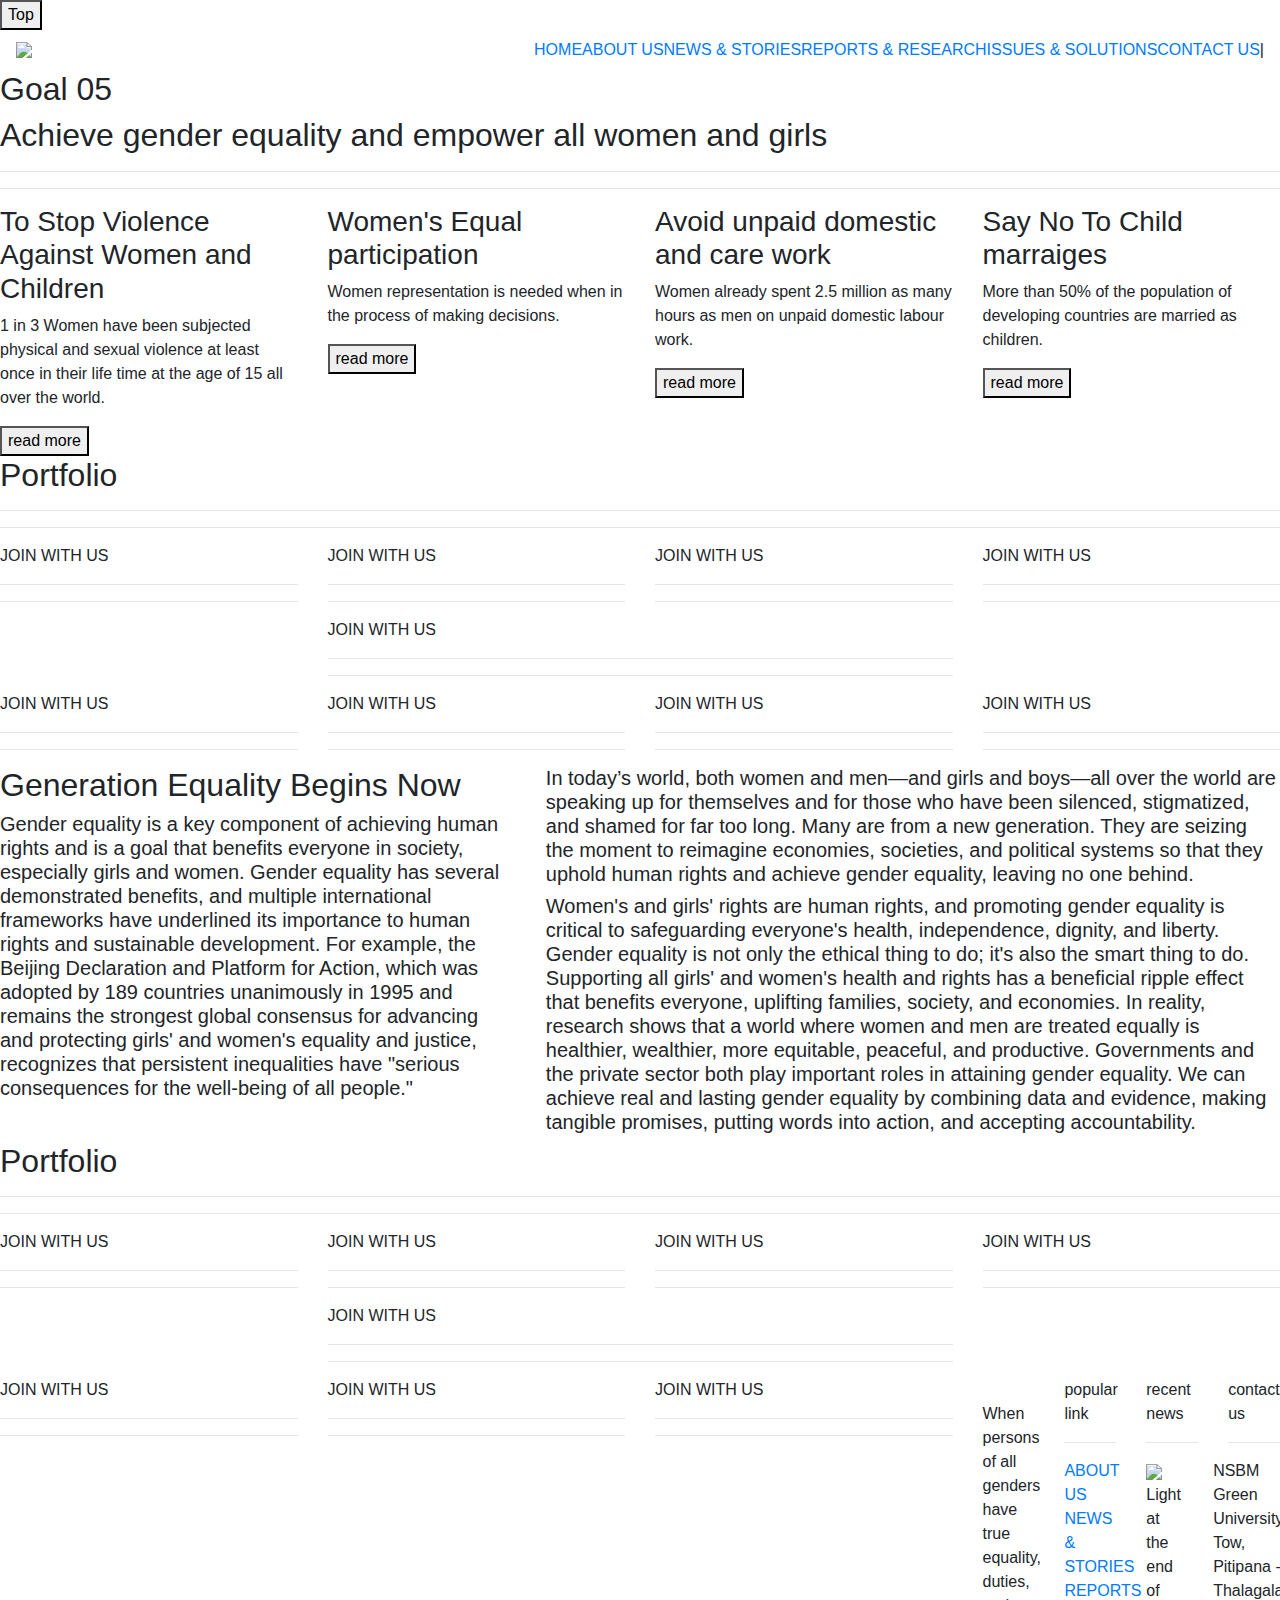
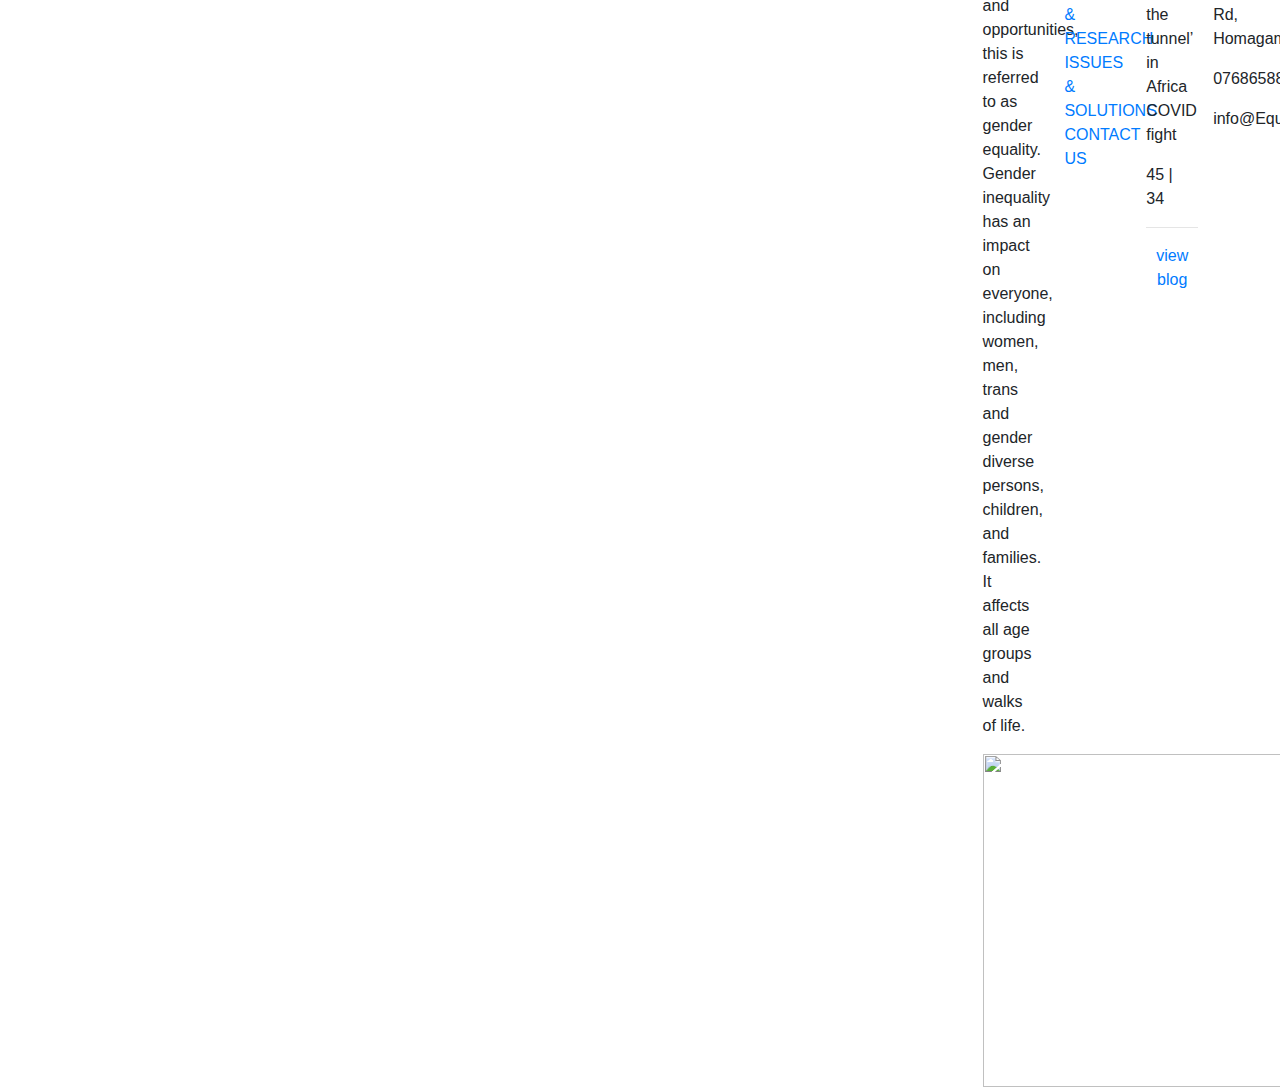
==== index.html @ fed56904 "Update index.html" ====
<!doctype html>
<html lang="en">
  <head>
    	<!-- Required meta tags -->
	<meta charset="utf-8">
	<meta name="viewport" content="width=device-width, initial-scale=1, shrink-to-fit=yes">

	<!-- font awesome-->	
	<link rel="stylesheet" href="https://use.fontawesome.com/releases/v5.7.2/css/all.css" integrity="sha384-fnmOCqbTlWIlj8LyTjo7mOUStjsKC4pOpQbqyi7RrhN7udi9RwhKkMHpvLbHG9Sr" crossorigin="anonymous">

	<!-- Bootstrap CSS -->
	<link rel="stylesheet" href="https://maxcdn.bootstrapcdn.com/bootstrap/4.0.0/css/bootstrap.min.css" integrity="sha384-Gn5384xqQ1aoWXA+058RXPxPg6fy4IWvTNh0E263XmFcJlSAwiGgFAW/dAiS6JXm" crossorigin="anonymous">

	<title>Home</title>

	<!--fonts -->
  	<link href="https://fonts.googleapis.com/css?family=Open+Sans" rel="stylesheet">
  	<link href="https://fonts.googleapis.com/css?family=Roboto+Slab" rel="stylesheet">

  	<!-- style sheet -->
 	<link rel="stylesheet" href="https://MAGHPMallawaarachchi.github.io/index.css" type="text/css">
  </head>
  <body>
  <button onclick="topFunction()" id="myBtn" title="Go to top">Top</button>
  <script src="https://MAGHPMallawaarachchi.github.io/index.js">

//Get the button
var mybutton = document.getElementById("myBtn");


window.onscroll = function() {scrollFunction()};

function scrollFunction() {
  if (document.body.scrollTop > 20 || document.documentElement.scrollTop > 20) {
    mybutton.style.display = "block";
  } else {
    mybutton.style.display = "none";
  }
}

function topFunction() {
  document.body.scrollTop = 0;
  document.documentElement.scrollTop = 0;
}
</script>
   <div class="main-container nav-bg-color">
      <div class="inside-container nav-contain">
        <nav class="navbar navbar-expand-lg navbar-light ">
          <img src="https://raw.githubusercontent.com/Udith1998/web-coursework-21.1-/main/images/Logo%204.jpg?token=GHSAT0AAAAAABQJ626OSP4IG3LVSUKXBIDMYQXKRAA" class="img-fluid">
          <button class="navbar-toggler" type="button" data-toggle="collapse" data-target="#navbarNavAltMarkup" aria-controls="navbarNavAltMarkup" aria-expanded="false" aria-label="Toggle navigation">
            <span class="navbar-toggler-icon"></span>
          </button>
        <div class="collapse navbar-collapse" id="navbarNavAltMarkup">
            <div class="navbar-nav nav-list ml-auto">
	      <a class="menu" href="#">HOME</a>
              <a class="menu" href="https://MAGHPMallawaarachchi.github.io/aboutus.html">ABOUT US</a>
              <a class="menu" href="https://MAGHPMallawaarachchi.github.io/News&Stories.html">NEWS & STORIES</a>
              <a class="menu" href="https://MAGHPMallawaarachchi.github.io/reportsandresearch.html">REPORTS & RESEARCH</a>
              <a class="menu" href="https://MAGHPMallawaarachchi.github.io/issues&solutions.html">ISSUES & SOLUTIONS</a>
              <a class="menu" href="https://MAGHPMallawaarachchi.github.io/contactus.html">CONTACT US</a>
      <span class="menu last-spc color-line"> | </span>
	             <a class="menu icon-color last-spc" href="#"><i class="fas fa-shopping-cart"></i></a>
	             <a class="menu icon-color  last-spc" href="#"><i class="fas fa-search"></i></a>  

          </div>
         </div>
        </nav>
        </div>
     </div>
     
     
 <div class="main-container">
  <div class="inside-container"> 
    <div class="row">
      <div class="col-12 our-header">
          <h2> Goal 05</h2>
          <h2>Achieve gender equality and empower all women and girls</h2>
        <div  class="text-center">
            <hr> <i class="far fa-square rotate-45"></i> <i class="far fa-square rotate-45"></i> <hr > 
        </div>
      </div> 
    </div>
    <div class="row row-pad">
      <div class=" col-sm-6 col-md-3  our-spec">
        <div class="text-center">
            <i class="far fa-thumbs-up rounded-circle"></i>
        </div>
        <h3> To Stop Violence Against Women and Children</h3>
          <p>1 in 3 Women have been subjected physical and sexual violence at least once in their life time at the age of 15 all over the world.</p>
        <div class="rd-btn">
           <a href="https://asiapacific.unwomen.org/en/focus-areas/end-violence-against-women/preventing-violence" target="_blank" asiapacific.unwomen.org/en/focus-areas/end-violence-against-women/preventing-violence> <button class="read-more"> read more</button></a>
        </div>
      </div>
      <div class=" col-sm-6 col-md-3  our-spec">
        <div class="text-center">
          <i class="far fa-thumbs-up rounded-circle"></i>
        </div>
          <h3 > Women's Equal participation</h3>
          <p>Women representation is needed when in the process of making decisions.</p>
        <div class="rd-btn">
          <a href="https://sdgs.un.org/goals" target="_blank" sdgs.un.org/goals><button class="read-more" > read more</button></a>
        </div>
      </div>
      <div class="col-sm-6 col-md-3  our-spec">
        <div class="text-center">
            <i class="far fa-thumbs-up rounded-circle"></i>
        </div>
        <h3 > Avoid unpaid domestic and care work</h3>
          <p>Women already spent 2.5 million as many hours as men on unpaid domestic labour work.</p>
        <div class="rd-btn">
         <a href="https://www.eurasia.undp.org/content/rbec/en/home/gender-equality/sustainable-development.html?utm_source=EN&utm_medium=GSR&utm_content=US_UNDP_PaidSearch_Brand_English&utm_campaign=CENTRAL&c_src=CENTRAL&c_src2=GSR&gclid=Cj0KCQiAraSPBhDuARIsAM3Js4pd7MocRQPwoTLEGpBVYdKYJ4Ce_MeEV7WYwO2O3E9b4DVb0fmyXEYaAv5kEALw_wcB" target="_blank" www.eurasia.undp.org/content/rbec/en/home/gender-equality/sustainable-development.html?utm_source=EN&utm_medium=GSR&utm_content=US_UNDP_PaidSearch_Brand_English&utm_campaign=CENTRAL&c_src=CENTRAL&c_src2=GSR&gclid=Cj0KCQiAraSPBhDuARIsAM3Js4pd7MocRQPwoTLEGpBVYdKYJ4Ce_MeEV7WYwO2O3E9b4DVb0fmyXEYaAv5kEALw_wcB> <button class="read-more"> read more</button></a>
        </div>
      </div>
      <div class="col-sm-6 col-md-3  our-spec">
        <div class="text-center money-back">
          <i class="far fa-thumbs-up rounded-circle"></i>
        </div>
        <h3 > Say No To Child marraiges</h3>
        <p>More than 50% of the population of developing countries are married as children.</p>
        <div class="rd-btn">
         <a href="https://www.snehakarma.org/our-causes/child-marriages/?gclid=Cj0KCQiAraSPBhDuARIsAM3Js4rdv8SJcOeEINICPgpEebYFx619CsFhdtFJqNLYLOwimc75FRQ2FO8aAqo3EALw_wcB" target="_blank" www.snehakarma.org/our-causes/child-marriages/?gclid=Cj0KCQiAraSPBhDuARIsAM3Js4rdv8SJcOeEINICPgpEebYFx619CsFhdtFJqNLYLOwimc75FRQ2FO8aAqo3EALw_wcB> <button class="read-more"> read more</button></a>
        </div>
      </div>
    </div>
  </div>
</div>
<div class="main-container capa-bg">
  <div class="inside-container">
  
  <div class="main-container"> 
  <div class="inside-container"> 
    <div class="row"> 
        <div class="col-12 our-header prom-padd">
            <h2>Portfolio</h2>
          <div class="text-center">
              <hr> <i class="far fa-square rotate-45"></i> <i class="far fa-square rotate-45"></i> <hr>
          </div>
        
        <!-- <div class="linker-work js-filter button">
          <button data-filter="*" >All Projects</button>   <button data-filter=".business"> Business Card</button>   <button data-filter=".postcard"> Post Cards</button>   <button data-filter=".brocher"> Brouchers</button> 
        </div> -->
      </div> 
    </div>
   </div>
   <div class="row grid-gallery"> 
     <div class="col-12">
    <div class="row gallery-height">        
      <div class="col-lg-3 col-1-height col1-height col-over gallery-item brocher">
            <div class="col-overlay padd-col  ">
                <div class="our-header">
                   <p>JOIN WITH US</p>
                           <div class="icon-overlay">
                         <a href="#">  <i class="fas fa-compress-arrows-alt"></i></a> 
                           <a href="#">  <i class="fas fa-link"></i> </a> 
                           </div>
                     <div class="text-center">
                        <hr> <i class="far fa-square rotate-45"></i> <i class="far fa-square rotate-45"></i> <hr>
                     </div>
                </div>
             </div>
        </div>
        <div class="col-lg-6">
          <div class="row ">
              <div class=" col-lg-6  col2-height col-over gallery-item business">
                  <div class="col-overlay padd-col ">
                      <div class="our-header">
                         <p>JOIN WITH US</p>
                                 <div class="icon-overlay">
                               <a href="#">  <i class="fas fa-compress-arrows-alt"></i></a> 
                                 <a href="#">  <i class="fas fa-link"></i> </a> 
                                 </div>
                           <div class="text-center">
                              <hr> <i class="far fa-square rotate-45"></i> <i class="far fa-square rotate-45"></i> <hr>
                           </div>
                      </div>
                   </div>
              </div>
              <div class=" col-lg-6 col2-1-height col-over gallery-item business"> 
                  <div class="col-overlay  ">
                      <div class="our-header">
                         <p>JOIN WITH US</p>
                                 <div class="icon-overlay">
                               <a href="#">  <i class="fas fa-compress-arrows-alt"></i></a> 
                                 <a href="#">  <i class="fas fa-link"></i> </a> 
                                 </div>
                           <div class="text-center">
                              <hr> <i class="far fa-square rotate-45"></i> <i class="far fa-square rotate-45"></i> <hr>
                           </div>
                      </div>
                   </div>
              </div>
          </div>
          <div class="row">
              <div class="col-lg-12 col3-height col-over gallery-item business" >
                <div class="col-overlay  ">
                   <div class="our-header">
                      <p>JOIN WITH US</p>
                              <div class="icon-overlay">
                            <a href="#">  <i class="fas fa-compress-arrows-alt"></i></a> 
                              <a href="#">  <i class="fas fa-link"></i> </a> 
                              </div>
                        <div class="text-center">
                            <hr> <i class="far fa-square rotate-45"></i> <i class="far fa-square rotate-45"></i> <hr>
                        </div>
                   </div>
                </div>
              </div>
          </div>
        </div>
        <div class="col-lg-3 col-1-height col1-2-height col-over gallery-item brocher">
            <div class="col-overlay padd-col  ">
                <div class="our-header">
                   <p>JOIN WITH US</p>
                           <div class="icon-overlay">
                         <a href="#">  <i class="fas fa-compress-arrows-alt"></i></a> 
                           <a href="#">  <i class="fas fa-link"></i> </a> 
                           </div>
                     <div  class="text-center">
                        <hr><i class="far fa-square rotate-45"></i> <i class="far fa-square rotate-45"></i> <hr>
                     </div>
                </div>
             </div>
        </div>
  </div>
<div class="row">
  <div class=" col-lg-3 r3-col r3-col-1 col-over gallery-item postcard">
      <div class="col-overlay  ">
          <div class="our-header">
             <p>JOIN WITH US</p>
                     <div class="icon-overlay">
                   <a href="#">  <i class="fas fa-compress-arrows-alt"></i></a> 
                     <a href="#">  <i class="fas fa-link"></i> </a> 
                     </div>
               <div class="text-center">
                  <hr> <i class="far fa-square rotate-45"></i> <i class="far fa-square rotate-45"></i> <hr>
               </div>
          </div>
       </div>
  </div>
  <div class=" col-lg-3 r3-col r3-col-2 col-over gallery-item postcard">
      <div class="col-overlay  ">
          <div class="our-header">
             <p>JOIN WITH US</p>
                     <div class="icon-overlay">
                   <a href="#">  <i class="fas fa-compress-arrows-alt"></i></a> 
                     <a href="#">  <i class="fas fa-link"></i> </a> 
                     </div>
               <div  class="text-center">
                  <hr> <i class="far fa-square rotate-45"></i> <i class="far fa-square rotate-45"></i> <hr>
               </div>
          </div>
       </div>
  </div>
  <div class=" col-lg-3 r3-col r3-col-3 col-over gallery-item postcard">
      <div class="col-overlay  ">
          <div class="our-header">
             <p>JOIN WITH US</p>
                     <div class="icon-overlay">
                   <a href="#">  <i class="fas fa-compress-arrows-alt"></i></a> 
                     <a href="#">  <i class="fas fa-link"></i> </a> 
                     </div>
               <div  class="text-center">
                  <hr> <i class="far fa-square rotate-45"></i> <i class="far fa-square rotate-45"></i> <hr>
               </div>
          </div>
       </div>
  </div>
  <div class="col-lg-3 r3-col r3-col-4 col-over gallery-item postcard">
      <div class="col-overlay  ">
          <div class="our-header">
             <p>JOIN WITH US</p>
                     <div class="icon-overlay">
                   <a href="#">  <i class="fas fa-compress-arrows-alt"></i></a> 
                     <a href="#">  <i class="fas fa-link"></i> </a> 
                     </div>
                <div  class="text-center">
                    <hr> <i class="far fa-square rotate-45"></i> <i class="far fa-square rotate-45"></i> <hr>
                </div>
            </div>
        </div>
    </div>
  </div>
</div>
</div>
</div>
    <div class="row capa-head">
        <div class="col-lg-5 vr-line">
          <div> 
             <h2> Generation <span class="capa">Equality</span> Begins <span class="Generation">Now</span> </h2>
             <h5>Gender equality is a key component of achieving human rights and is a goal that benefits everyone in society, especially girls and women. Gender equality has several demonstrated benefits, and multiple international frameworks have underlined its importance to human rights and sustainable development. For example, the Beijing Declaration and Platform for Action, which was adopted by 189 countries unanimously in 1995 and remains the strongest global consensus for advancing and protecting girls' and women's equality and justice, recognizes that persistent inequalities have "serious consequences for the well-being of all people."</h5>
          </div>
           <div class="kat-icon d-none d-lg-block">  <i class="far fa-square rotate-45"></i> <div class="vr-line1" > </div> </div>
        </div>
        <div class="col-lg-7"> 
          <h5> In today’s world, both women and men—and girls and boys—all over the world are speaking up for themselves and for those who have been silenced, stigmatized, and shamed for far too long. Many are from a new generation. They are seizing the moment to reimagine economies, societies, and political systems so that they uphold human rights and achieve gender equality, leaving no one behind.</h5>
          <h5>Women's and girls' rights are human rights, and promoting gender equality is critical to safeguarding everyone's health, independence, dignity, and liberty. Gender equality is not only the ethical thing to do; it's also the smart thing to do. Supporting all girls' and women's health and rights has a beneficial ripple effect that benefits everyone, uplifting families, society, and economies. In reality, research shows that a world where women and men are treated equally is healthier, wealthier, more equitable, peaceful, and productive.

	Governments and the private sector both play important roles in attaining gender equality. We can achieve real and lasting gender equality by combining data and evidence, making tangible promises, putting words into action, and accepting accountability.</h5>
        </div>
    </div>
    
    <div class="main-container"> 
  <div class="inside-container"> 
    <div class="row"> 
        <div class="col-12 our-header prom-padd">
            <h2>Portfolio</h2>
          <div class="text-center">
              <hr> <i class="far fa-square rotate-45"></i> <i class="far fa-square rotate-45"></i> <hr>
          </div>
      </div> 
    </div>
   </div>
   <div class="row grid-gallery"> 
     <div class="col-12">
    <div class="row gallery-height">        
      <div class="col-lg-3 col-1-height col1-height col-over gallery-item brocher">
            <div class="col-overlay padd-col  ">
                <div class="our-header">
                   <p>JOIN WITH US</p>
                           <div class="icon-overlay">
                         <a href="https://github.com/Udith1998/web-coursework-21.1-/blob/995f4d2ac9f4eca40ce11e5f3d7ac3e53ef36215/News&Stories.html">  <i class="fas fa-compress-arrows-alt"></i></a> 
                           <a href="https://github.com/Udith1998/web-coursework-21.1-/blob/995f4d2ac9f4eca40ce11e5f3d7ac3e53ef36215/News&Stories.html">  <i class="fas fa-link"></i> </a> 
                           </div>
                     <div class="text-center">
                        <hr> <i class="far fa-square rotate-45"></i> <i class="far fa-square rotate-45"></i> <hr>
                     </div>
                </div>
             </div>
        </div>
        <div class="col-lg-6">
          <div class="row ">
              <div class=" col-lg-6  col2-height col-over gallery-item business">
                  <div class="col-overlay padd-col ">
                      <div class="our-header">
                         <p>JOIN WITH US</p>
                                 <div class="icon-overlay">
                               <a href="https://github.com/Udith1998/web-coursework-21.1-/blob/995f4d2ac9f4eca40ce11e5f3d7ac3e53ef36215/issues&solutions.html">  <i class="fas fa-compress-arrows-alt"></i></a> 
                                 <a href="https://github.com/Udith1998/web-coursework-21.1-/blob/995f4d2ac9f4eca40ce11e5f3d7ac3e53ef36215/issues&solutions.html">  <i class="fas fa-link"></i> </a> 
                                 </div>
                           <div class="text-center">
                              <hr> <i class="far fa-square rotate-45"></i> <i class="far fa-square rotate-45"></i> <hr>
                           </div>
                      </div>
                   </div>
              </div>
              <div class=" col-lg-6 col2-1-height col-over gallery-item business"> 
                  <div class="col-overlay  ">
                      <div class="our-header">
                         <p>JOIN WITH US</p>
                                 <div class="icon-overlay">
                               <a href="https://github.com/Udith1998/web-coursework-21.1-/blob/995f4d2ac9f4eca40ce11e5f3d7ac3e53ef36215/aboutus.html">  <i class="fas fa-compress-arrows-alt"></i></a> 
                                 <a href="https://github.com/Udith1998/web-coursework-21.1-/blob/995f4d2ac9f4eca40ce11e5f3d7ac3e53ef36215/aboutus.html">  <i class="fas fa-link"></i> </a> 
                                 </div>
                           <div class="text-center">
                              <hr> <i class="far fa-square rotate-45"></i> <i class="far fa-square rotate-45"></i> <hr>
                           </div>
                      </div>
                   </div>
              </div>
          </div>
          <div class="row">
              <div class="col-lg-12 col3-height col-over gallery-item business" >
                <div class="col-overlay  ">
                   <div class="our-header">
                      <p>JOIN WITH US</p>
                              <div class="icon-overlay">
                            <a href="https://github.com/Udith1998/web-coursework-21.1-/blob/995f4d2ac9f4eca40ce11e5f3d7ac3e53ef36215/contactus.html">  <i class="fas fa-compress-arrows-alt"></i></a> 
                              <a href="https://github.com/Udith1998/web-coursework-21.1-/blob/995f4d2ac9f4eca40ce11e5f3d7ac3e53ef36215/contactus.html">  <i class="fas fa-link"></i> </a> 
                              </div>
                        <div class="text-center">
                            <hr> <i class="far fa-square rotate-45"></i> <i class="far fa-square rotate-45"></i> <hr>
                        </div>
                   </div>
                </div>
              </div>
          </div>
        </div>
        <div class="col-lg-3 col-1-height col1-2-height col-over gallery-item brocher">
            <div class="col-overlay padd-col  ">
                <div class="our-header">
                   <p>JOIN WITH US</p>
                           <div class="icon-overlay">
                         <a href="https://github.com/Udith1998/web-coursework-21.1-/blob/995f4d2ac9f4eca40ce11e5f3d7ac3e53ef36215/issues&solutions.html">  <i class="fas fa-compress-arrows-alt"></i></a> 
                           <a href="https://github.com/Udith1998/web-coursework-21.1-/blob/995f4d2ac9f4eca40ce11e5f3d7ac3e53ef36215/issues&solutions.html">  <i class="fas fa-link"></i> </a> 
                           </div>
                     <div  class="text-center">
                        <hr><i class="far fa-square rotate-45"></i> <i class="far fa-square rotate-45"></i> <hr>
                     </div>
                </div>
             </div>
        </div>
  </div>
<div class="row">
  <div class=" col-lg-3 r3-col r3-col-1 col-over gallery-item postcard">
      <div class="col-overlay  ">
          <div class="our-header">
             <p>JOIN WITH US</p>
                     <div class="icon-overlay">
                   <a href="https://github.com/Udith1998/web-coursework-21.1-/blob/995f4d2ac9f4eca40ce11e5f3d7ac3e53ef36215/reportsandresearch.html">  <i class="fas fa-compress-arrows-alt"></i></a> 
                     <a href="https://github.com/Udith1998/web-coursework-21.1-/blob/995f4d2ac9f4eca40ce11e5f3d7ac3e53ef36215/reportsandresearch.html">  <i class="fas fa-link"></i> </a> 
                     </div>
               <div class="text-center">
                  <hr> <i class="far fa-square rotate-45"></i> <i class="far fa-square rotate-45"></i> <hr>
               </div>
          </div>
       </div>
  </div>
  <div class=" col-lg-3 r3-col r3-col-2 col-over gallery-item postcard">
      <div class="col-overlay  ">
          <div class="our-header">
             <p>JOIN WITH US</p>
                     <div class="icon-overlay">
                   <a href="https://github.com/Udith1998/web-coursework-21.1-/blob/995f4d2ac9f4eca40ce11e5f3d7ac3e53ef36215/News&Stories.html">  <i class="fas fa-compress-arrows-alt"></i></a> 
                     <a href="https://github.com/Udith1998/web-coursework-21.1-/blob/995f4d2ac9f4eca40ce11e5f3d7ac3e53ef36215/News&Stories.html">  <i class="fas fa-link"></i> </a> 
                     </div>
               <div  class="text-center">
                  <hr> <i class="far fa-square rotate-45"></i> <i class="far fa-square rotate-45"></i> <hr>
               </div>
          </div>
       </div>
  </div>
  <div class=" col-lg-3 r3-col r3-col-3 col-over gallery-item postcard">
      <div class="col-overlay  ">
          <div class="our-header">
             <p>JOIN WITH US</p>
                     <div class="icon-overlay">
                   <a href="https://github.com/Udith1998/web-coursework-21.1-/blob/995f4d2ac9f4eca40ce11e5f3d7ac3e53ef36215/aboutus.html">  <i class="fas fa-compress-arrows-alt"></i></a> 
                     <a href="https://github.com/Udith1998/web-coursework-21.1-/blob/995f4d2ac9f4eca40ce11e5f3d7ac3e53ef36215/aboutus.html">  <i class="fas fa-link"></i> </a> 
                     </div>
               <div  class="text-center">
                  <hr> <i class="far fa-square rotate-45"></i> <i class="far fa-square rotate-45"></i> <hr>
               </div>
          </div>
       </div>
  </div>
  <div class="col-lg-3 r3-col r3-col-4 col-over gallery-item postcard">
      <div class="col-overlay  ">
          <div class="our-header">
	  <footer class="page-footer footer-bg">
  <div class="inside-container">
      <div class="row footer-padd">
        <div class=" col-sm-6 col-lg-3 foot-col-padd">
          <div class="foot-logo"><img src="image/foot-logo.jpg" alt="" class="img-fluid"></div>
            <div class="dream-text"> 
                <p>When persons of all genders have true equality, duties, and opportunities, this is referred to as gender equality. Gender inequality has an impact on everyone, including women, men, trans and gender diverse persons, children, and families. It affects all age groups and walks of life. </p>
            </div>
            <div>
              <a href="https://www.facebook.com/unwomen" target="_blank"><i class="fab fa-facebook-f foot-icon "></i></a>
              <a href="https://twitter.com/UN_Women?ref_src=twsrc%5Egoogle%7Ctwcamp%5Eserp%7Ctwgr%5Eauthor" target="_blank"><i class="fab fa-twitter foot-icon "></i></a>
              <a href="https://www.linkedin.com/company/un-women" target="_blank"><i class="fab fa-linkedin-in foot-icon "></i></a>
            </div>
         </div>
         <div class=" col-sm-6 col-lg-3 pop-col">
            <span>popular link</span>
            <hr>
            <div class="row">
              <div class="col-6 pop-link">
              <a class="menu" href="https://MAGHPMallawaarachchi.github.io/aboutus.html">ABOUT US</a>
              <a class="menu" href="https://MAGHPMallawaarachchi.github.io/News&Stories.html">NEWS & STORIES</a>
              <a class="menu" href="https://MAGHPMallawaarachchi.github.io/reportsandresearch.html">REPORTS & RESEARCH</a>
              <a class="menu" href="https://MAGHPMallawaarachchi.github.io/issues&solutions.html">ISSUES & SOLUTIONS</a>
              <a class="menu" href="https://MAGHPMallawaarachchi.github.io/contactus.html">CONTACT US</a>
              </div>
          </div>
           </div>
          <div class="col-sm-6  col-lg-3 pop-col">
              <span>recent news </span>
             <hr>
             <div class="row ltl-blog row-ltl-blog">
              <div class="col-3"> <img src="max-image\-.jpg"  class="blog-img"></div>
                <div class="col-9 max-award">
                  <p> Light at the end of the tunnel’ in<br> Africa COVID fight</p>
                  <i class="far fa-heart blog-icon"></i> <span> 45 </span>  <span class="blog-vl"> | </span>
                  <i class="far fa-comment blog-icon"></i><span> 34 </span>
                </div>
             </div>
             <hr class="recent-hr">
             <div class="text-center"><a href="https://news.un.org/en/audio/2022/02/1111652" target="_blank"https://news.un.org/en/audio/2022/02/1111652 class="view-blog"> view blog</a> </div>
          </div>
          <div class="col-sm-6 col-lg-3 pop-col ">
              <span>contact us</span>
              <hr>
                <div class="row contact-row-margin"> 
                  <a href="https://www.google.lk/maps/place/Faculty+Of+Computing/@6.820235,80.0373442,17z/data=!3m1!4b1!4m5!3m4!1s0x3ae25276fbe9dbbb:0x226fe0b41e844be9!8m2!3d6.820229!4d80.0395326"><i class="fas fa-map-marker-alt contact-icon"></i></a>
                  <p> NSBM Green University Tow,<br>  Pitipana - Thalagala Rd,<br> Homagama.</p>
                </div>
                <div class="row contact-row-margin">
                  <i class="fas fa-phone fa-rotate-90 contact-icon"></i>
                  <p>0768658809</p>
                </div>
                <div class="row contact-row-margin">
                  <i class="far fa-envelope contact-icon "> </i>
                  <p>info@Equality.com </p>
                </div>
            </div>
      </div>
      <img src="max-image\bussines-card.jpg" width="500" height="333">
      </footer>
             <script src="https://code.jquery.com/jquery-3.2.1.slim.min.js" integrity="sha384-KJ3o2DKtIkvYIK3UENzmM7KCkRr/rE9/Qpg6aAZGJwFDMVNA/GpGFF93hXpG5KkN" crossorigin="anonymous"></script>
    <script src="https://cdnjs.cloudflare.com/ajax/libs/popper.js/1.12.9/umd/popper.min.js" integrity="sha384-ApNbgh9B+Y1QKtv3Rn7W3mgPxhU9K/ScQsAP7hUibX39j7fakFPskvXusvfa0b4Q" crossorigin="anonymous"></script>
    <script src="https://maxcdn.bootstrapcdn.com/bootstrap/4.0.0/js/bootstrap.min.js" integrity="sha384-JZR6Spejh4U02d8jOt6vLEHfe/JQGiRRSQQxSfFWpi1MquVdAyjUar5+76PVCmYl" crossorigin="anonymous"></script>
    <script src="https://cdnjs.cloudflare.com/ajax/libs/OwlCarousel2/2.3.4/owl.carousel.js"></script>
    <script src="https://unpkg.com/isotope-layout@3/dist/isotope.pkgd.min.js"></script>
    <script src="https://github.com/Udith1998/web-coursework-21.1-/blob/e7a5ab24b743cfe6082367ac301daebe34247af7/index.js"></script>
    
  </body>
</html>
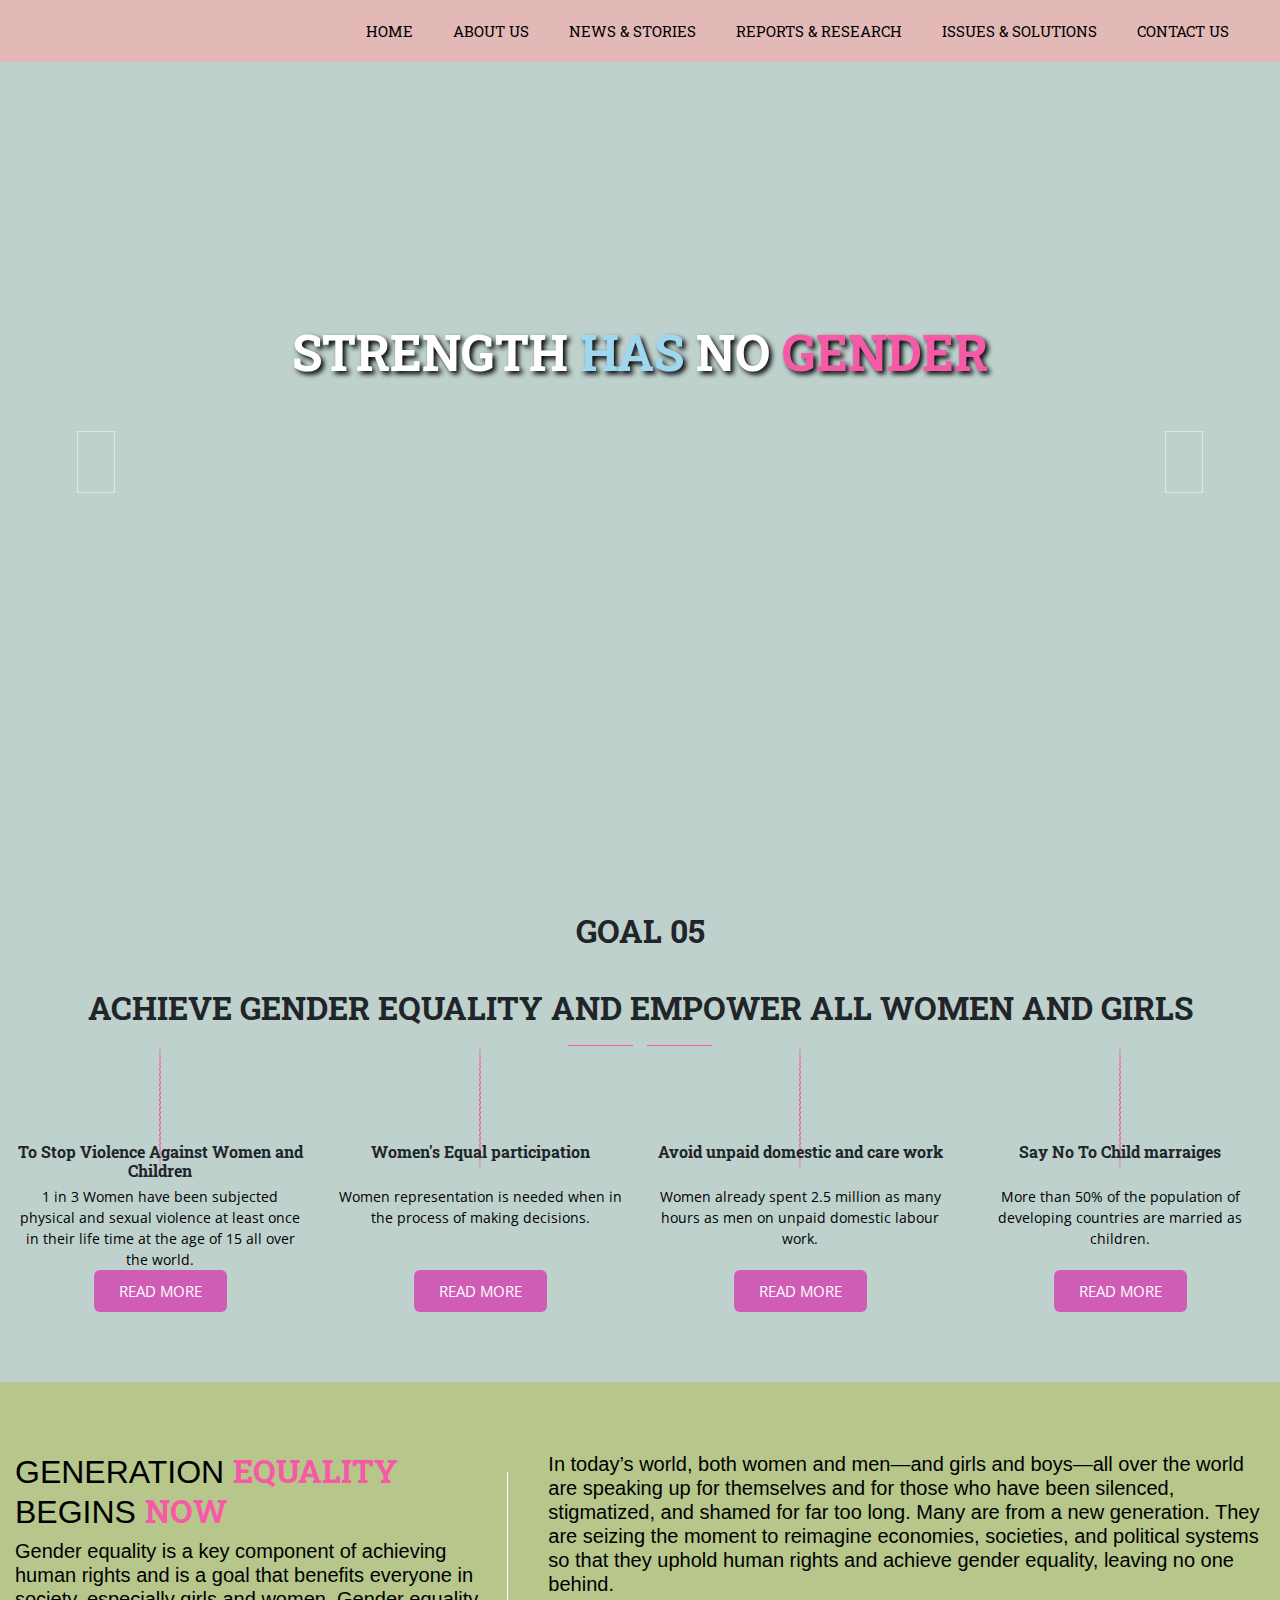
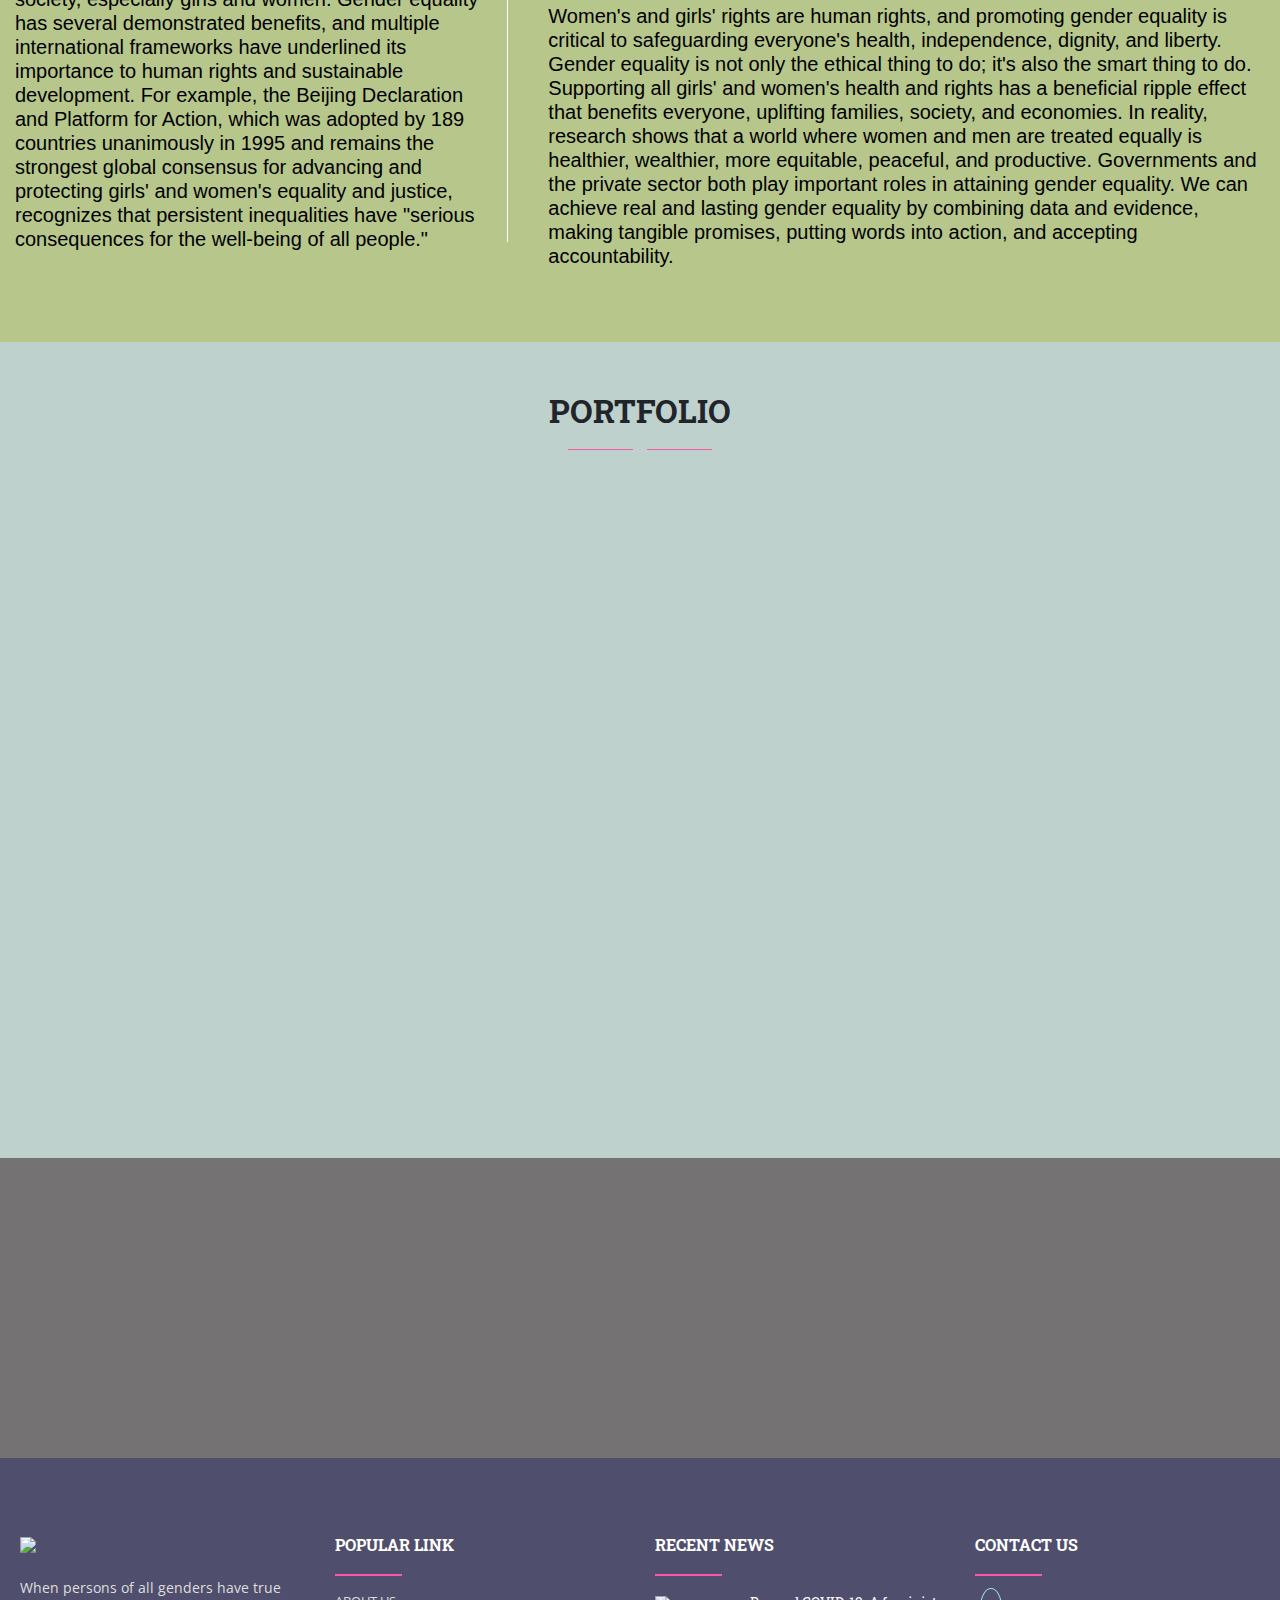
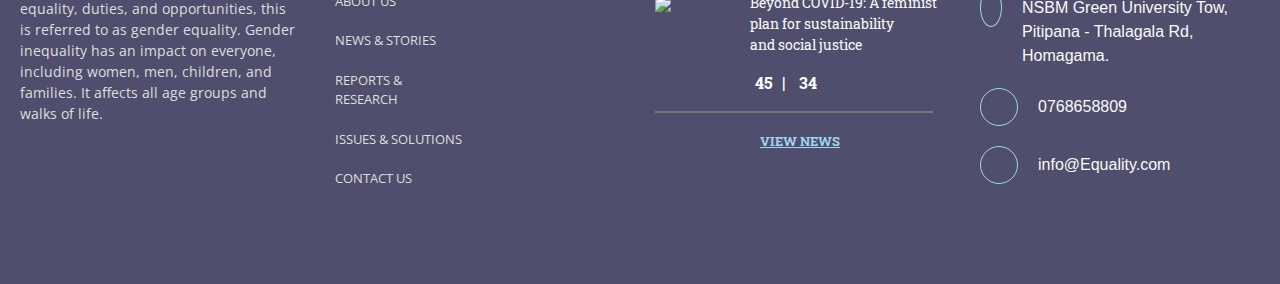
==== commit 80ef1601: "update" ====
--- a/index.html
+++ b/index.html
@@ -1,481 +1,273 @@
 <!doctype html>
 <html lang="en">
   <head>
-    	<!-- Required meta tags -->
-	<meta charset="utf-8">
-	<meta name="viewport" content="width=device-width, initial-scale=1, shrink-to-fit=yes">
-
-	<!-- font awesome-->	
-	<link rel="stylesheet" href="https://use.fontawesome.com/releases/v5.7.2/css/all.css" integrity="sha384-fnmOCqbTlWIlj8LyTjo7mOUStjsKC4pOpQbqyi7RrhN7udi9RwhKkMHpvLbHG9Sr" crossorigin="anonymous">
-
-	<!-- Bootstrap CSS -->
-	<link rel="stylesheet" href="https://maxcdn.bootstrapcdn.com/bootstrap/4.0.0/css/bootstrap.min.css" integrity="sha384-Gn5384xqQ1aoWXA+058RXPxPg6fy4IWvTNh0E263XmFcJlSAwiGgFAW/dAiS6JXm" crossorigin="anonymous">
-
-	<title>Home</title>
-
-	<!--fonts -->
-  	<link href="https://fonts.googleapis.com/css?family=Open+Sans" rel="stylesheet">
-  	<link href="https://fonts.googleapis.com/css?family=Roboto+Slab" rel="stylesheet">
-
-  	<!-- style sheet -->
- 	<link rel="stylesheet" href="https://MAGHPMallawaarachchi.github.io/index.css" type="text/css">
-  </head>
+    <!-- Required meta tags -->
+    <meta charset="utf-8">
+    <meta name="viewport" content="width=device-width, initial-scale=1, shrink-to-fit=no">
+
+    <!-- font awesome-->
+    <link rel="stylesheet" href="https://use.fontawesome.com/releases/v5.7.2/css/all.css" integrity="sha384-fnmOCqbTlWIlj8LyTjo7mOUStjsKC4pOpQbqyi7RrhN7udi9RwhKkMHpvLbHG9Sr" crossorigin="anonymous">
+
+    <!-- Bootstrap CSS -->
+    <link rel="stylesheet" href="https://maxcdn.bootstrapcdn.com/bootstrap/4.0.0/css/bootstrap.min.css" integrity="sha384-Gn5384xqQ1aoWXA+058RXPxPg6fy4IWvTNh0E263XmFcJlSAwiGgFAW/dAiS6JXm" crossorigin="anonymous">
+
+    <!-- owl carousel -->
+    <link rel="stylesheet" type="text/css" href="https://cdnjs.cloudflare.com/ajax/libs/OwlCarousel2/2.3.4/assets/owl.carousel.min.css">
+	  <link rel="stylesheet" type="text/css" href="https://cdnjs.cloudflare.com/ajax/libs/OwlCarousel2/2.3.4/assets/owl.theme.default.css">
+
+    <!--fonts   -->
+    <link href="https://fonts.googleapis.com/css?family=Open+Sans" rel="stylesheet">
+    <link href="https://fonts.googleapis.com/css?family=Roboto+Slab" rel="stylesheet">
+   
+    <link rel="stylesheet" href="https://MAGHPMallawaarachchi.github.io/index.css" type="text/css">
+    <title>Home</title>
+    </head>
+ 
+
   <body>
-  <button onclick="topFunction()" id="myBtn" title="Go to top">Top</button>
-  <script src="https://MAGHPMallawaarachchi.github.io/index.js">
-
-//Get the button
-var mybutton = document.getElementById("myBtn");
-
-
-window.onscroll = function() {scrollFunction()};
-
-function scrollFunction() {
-  if (document.body.scrollTop > 20 || document.documentElement.scrollTop > 20) {
-    mybutton.style.display = "block";
-  } else {
-    mybutton.style.display = "none";
-  }
-}
-
-function topFunction() {
-  document.body.scrollTop = 0;
-  document.documentElement.scrollTop = 0;
-}
-</script>
-   <div class="main-container nav-bg-color">
+  	<button onclick="topFunction()" id="myBtn" title="Go to top">Top</button>
+  	<script>
+      //Get the button
+      var mybutton = document.getElementById("myBtn");
+
+
+      window.onscroll = function() {scrollFunction()};
+
+      function scrollFunction() {
+        if (document.body.scrollTop > 20 || document.documentElement.scrollTop > 20) {
+          mybutton.style.display = "block";
+        } else {
+          mybutton.style.display = "none";
+        }
+      }
+
+      function topFunction() {
+        document.body.scrollTop = 0;
+        document.documentElement.scrollTop = 0;
+      }
+    </script>
+
+    <!--menu-->
+    <div class="main-container nav-bg-color">
       <div class="inside-container nav-contain">
         <nav class="navbar navbar-expand-lg navbar-light ">
-          <img src="https://raw.githubusercontent.com/Udith1998/web-coursework-21.1-/main/images/Logo%204.jpg?token=GHSAT0AAAAAABQJ626OSP4IG3LVSUKXBIDMYQXKRAA" class="img-fluid">
+          <img src="https://github.com/MAGHPMallawaarachchi/MAGHPMallawaarachchi.github.io/blob/main/images/logo.png?raw=true" class="img-fluid" alt="">
           <button class="navbar-toggler" type="button" data-toggle="collapse" data-target="#navbarNavAltMarkup" aria-controls="navbarNavAltMarkup" aria-expanded="false" aria-label="Toggle navigation">
             <span class="navbar-toggler-icon"></span>
           </button>
-        <div class="collapse navbar-collapse" id="navbarNavAltMarkup">
+          <div class="collapse navbar-collapse" id="navbarNavAltMarkup">
             <div class="navbar-nav nav-list ml-auto">
-	      <a class="menu" href="#">HOME</a>
+              <a class="menu" href="https://MAGHPMallawaarachchi.github.io/index.html">HOME</a>
               <a class="menu" href="https://MAGHPMallawaarachchi.github.io/aboutus.html">ABOUT US</a>
               <a class="menu" href="https://MAGHPMallawaarachchi.github.io/News&Stories.html">NEWS & STORIES</a>
               <a class="menu" href="https://MAGHPMallawaarachchi.github.io/reportsandresearch.html">REPORTS & RESEARCH</a>
               <a class="menu" href="https://MAGHPMallawaarachchi.github.io/issues&solutions.html">ISSUES & SOLUTIONS</a>
               <a class="menu" href="https://MAGHPMallawaarachchi.github.io/contactus.html">CONTACT US</a>
-      <span class="menu last-spc color-line"> | </span>
-	             <a class="menu icon-color last-spc" href="#"><i class="fas fa-shopping-cart"></i></a>
-	             <a class="menu icon-color  last-spc" href="#"><i class="fas fa-search"></i></a>  
-
-          </div>
-         </div>
+            </div>
+          </div>
         </nav>
-        </div>
-     </div>
-     
-     
- <div class="main-container">
-  <div class="inside-container"> 
-    <div class="row">
-      <div class="col-12 our-header">
-          <h2> Goal 05</h2>
-          <h2>Achieve gender equality and empower all women and girls</h2>
-        <div  class="text-center">
-            <hr> <i class="far fa-square rotate-45"></i> <i class="far fa-square rotate-45"></i> <hr > 
-        </div>
-      </div> 
+      </div>
+    </div> 
+
+    <!--carousel-->
+    <div class="main-container carousel-height">
+      <div id="carouselExampleIndicators" class="carousel slide" data-ride="carousel">            
+        <div class="carousel-inner">
+          <div class="carousel-item active first-slider">
+            <div class="inside-container">
+              <div class="row">
+                <div class="col-lg-12  ">
+                  <div class="carousel-text">
+                    <h1>Strength <span class="second-1">Has</span> NO <span class="bs-card">Gender</span></h1>
+                  </div>
+                </div> 
+              </div>
+            </div>
+          </div>  
+          <div class="carousel-item  first-slider-1">
+            <div class="inside-container">
+              <div class="row">
+                <div class="col-lg-12 ">
+                  <div class="carousel-text"> 
+                   <span>Strength <span class="second-1">Has</span> NO<span class="bs-card">Gender</span></span>
+                  </div>
+                </div> 
+              </div>
+            </div>
+          </div>
+              <a class="carousel-control-prev" href="#carouselExampleIndicators" role="button" data-slide="prev">
+                <span ><i class="fas fa-arrow-right  fa-rotate-180 arrow"></i></span>
+                <span class="sr-only">Previous</span>
+              </a>
+              <a class="carousel-control-next" href="#carouselExampleIndicators" role="button" data-slide="next">
+                <span ><i class="fas fa-arrow-right arrow"></i></span>
+                <span class="sr-only">Next</span>
+              </a>
+        </div>     
+      </div>
     </div>
-    <div class="row row-pad">
-      <div class=" col-sm-6 col-md-3  our-spec">
-        <div class="text-center">
-            <i class="far fa-thumbs-up rounded-circle"></i>
-        </div>
-        <h3> To Stop Violence Against Women and Children</h3>
-          <p>1 in 3 Women have been subjected physical and sexual violence at least once in their life time at the age of 15 all over the world.</p>
-        <div class="rd-btn">
-           <a href="https://asiapacific.unwomen.org/en/focus-areas/end-violence-against-women/preventing-violence" target="_blank" asiapacific.unwomen.org/en/focus-areas/end-violence-against-women/preventing-violence> <button class="read-more"> read more</button></a>
-        </div>
-      </div>
-      <div class=" col-sm-6 col-md-3  our-spec">
-        <div class="text-center">
-          <i class="far fa-thumbs-up rounded-circle"></i>
-        </div>
-          <h3 > Women's Equal participation</h3>
-          <p>Women representation is needed when in the process of making decisions.</p>
-        <div class="rd-btn">
-          <a href="https://sdgs.un.org/goals" target="_blank" sdgs.un.org/goals><button class="read-more" > read more</button></a>
-        </div>
-      </div>
-      <div class="col-sm-6 col-md-3  our-spec">
-        <div class="text-center">
-            <i class="far fa-thumbs-up rounded-circle"></i>
-        </div>
-        <h3 > Avoid unpaid domestic and care work</h3>
-          <p>Women already spent 2.5 million as many hours as men on unpaid domestic labour work.</p>
-        <div class="rd-btn">
-         <a href="https://www.eurasia.undp.org/content/rbec/en/home/gender-equality/sustainable-development.html?utm_source=EN&utm_medium=GSR&utm_content=US_UNDP_PaidSearch_Brand_English&utm_campaign=CENTRAL&c_src=CENTRAL&c_src2=GSR&gclid=Cj0KCQiAraSPBhDuARIsAM3Js4pd7MocRQPwoTLEGpBVYdKYJ4Ce_MeEV7WYwO2O3E9b4DVb0fmyXEYaAv5kEALw_wcB" target="_blank" www.eurasia.undp.org/content/rbec/en/home/gender-equality/sustainable-development.html?utm_source=EN&utm_medium=GSR&utm_content=US_UNDP_PaidSearch_Brand_English&utm_campaign=CENTRAL&c_src=CENTRAL&c_src2=GSR&gclid=Cj0KCQiAraSPBhDuARIsAM3Js4pd7MocRQPwoTLEGpBVYdKYJ4Ce_MeEV7WYwO2O3E9b4DVb0fmyXEYaAv5kEALw_wcB> <button class="read-more"> read more</button></a>
-        </div>
-      </div>
-      <div class="col-sm-6 col-md-3  our-spec">
-        <div class="text-center money-back">
-          <i class="far fa-thumbs-up rounded-circle"></i>
-        </div>
-        <h3 > Say No To Child marraiges</h3>
-        <p>More than 50% of the population of developing countries are married as children.</p>
-        <div class="rd-btn">
-         <a href="https://www.snehakarma.org/our-causes/child-marriages/?gclid=Cj0KCQiAraSPBhDuARIsAM3Js4rdv8SJcOeEINICPgpEebYFx619CsFhdtFJqNLYLOwimc75FRQ2FO8aAqo3EALw_wcB" target="_blank" www.snehakarma.org/our-causes/child-marriages/?gclid=Cj0KCQiAraSPBhDuARIsAM3Js4rdv8SJcOeEINICPgpEebYFx619CsFhdtFJqNLYLOwimc75FRQ2FO8aAqo3EALw_wcB> <button class="read-more"> read more</button></a>
+
+    <!--thumbs up section-->
+    <div class="main-container">
+      <div class="inside-container"> 
+        <div class="row">
+          <div class="col-12 our-header">
+            <h2> Goal 05 <br><br> Achieve gender equality and empower all women and girls</h2>
+            <div  class="text-center">
+              <hr> <i class="far fa-square rotate-45"></i> <i class="far fa-square rotate-45"></i> <hr > 
+            </div>
+          </div> 
+        </div>
+        <div class="row row-pad">
+          <div class=" col-sm-6 col-md-3  our-spec">
+            <div class="text-center">
+              <i class="far fa-thumbs-up rounded-circle"></i>
+            </div>
+            <h3> To Stop Violence Against Women and Children</h3>
+            <p>1 in 3 Women have been subjected physical and sexual violence at least once in their life time at the age of 15 all over the world.</p>
+              <div class="rd-btn">
+                <a href="https://asiapacific.unwomen.org/en/focus-areas/end-violence-against-women/preventing-violence" target="_blank"> <button class="read-more">read more</button></a>
+              </div>
+          </div>
+          <div class=" col-sm-6 col-md-3  our-spec">
+            <div class="text-center">
+              <i class="far fa-thumbs-up rounded-circle"></i>
+            </div>
+              <h3 > Women's Equal participation</h3>
+              <p>Women representation is needed when in the process of making decisions.</p>
+            <div class="rd-btn">
+              <a href="https://sdgs.un.org/goals" target="_blank" sdgs.un.org/goals><button class="read-more" > read more</button></a>
+            </div>
+          </div>
+          <div class="col-sm-6 col-md-3  our-spec">
+            <div class="text-center">
+              <i class="far fa-thumbs-up rounded-circle"></i>
+            </div>
+            <h3 > Avoid unpaid domestic and care work</h3>
+            <p>Women already spent 2.5 million as many hours as men on unpaid domestic labour work.</p>
+            <div class="rd-btn">
+              <a href="https://www.eurasia.undp.org/content/rbec/en/home/gender-equality/sustainable-development.html?utm_source=EN&utm_medium=GSR&utm_content=US_UNDP_PaidSearch_Brand_English&utm_campaign=CENTRAL&c_src=CENTRAL&c_src2=GSR&gclid=Cj0KCQiAraSPBhDuARIsAM3Js4pd7MocRQPwoTLEGpBVYdKYJ4Ce_MeEV7WYwO2O3E9b4DVb0fmyXEYaAv5kEALw_wcB" target="_blank"><button class="read-more"> read more</button></a>
+            </div>
+          </div>
+          <div class="col-sm-6 col-md-3  our-spec">
+            <div class="text-center">
+              <i class="far fa-thumbs-up rounded-circle"></i>
+            </div>
+            <h3 > Say No To Child marraiges</h3>
+            <p>More than 50% of the population of developing countries are married as children.</p>
+            <div class="rd-btn">
+              <a href="https://www.snehakarma.org/our-causes/child-marriages/?gclid=Cj0KCQiAraSPBhDuARIsAM3Js4rdv8SJcOeEINICPgpEebYFx619CsFhdtFJqNLYLOwimc75FRQ2FO8aAqo3EALw_wcB" target="_blank"> <button class="read-more"> read more</button></a>
+            </div>
+          </div>
         </div>
       </div>
     </div>
-  </div>
-</div>
-<div class="main-container capa-bg">
+
+
+    <!-- Description -->
+    <div class="main-container des-bg">
+      <div class="inside-container">
+        <div class="row des-head">
+            <div class="col-lg-5 vr-line">
+              <div> 
+                 <h2> Generation <span class="Generation">Equality</span><br> Begins <span class="Generation">Now</span> </h2>
+                 <h5>Gender equality is a key component of achieving human rights and is a goal that benefits everyone in society, especially girls and women. Gender equality has several demonstrated benefits, and multiple international frameworks have underlined its importance to human rights and sustainable development. For example, the Beijing Declaration and Platform for Action, which was adopted by 189 countries unanimously in 1995 and remains the strongest global consensus for advancing and protecting girls' and women's equality and justice, recognizes that persistent inequalities have "serious consequences for the well-being of all people."</h5>
+              </div>
+               <div class="kat-icon d-none d-lg-block"> <div class="vr-line1" > </div> </div>
+            </div>
+            <div class="col-lg-7"> 
+              <h5> In today’s world, both women and men—and girls and boys—all over the world are speaking up for themselves and for those who have been silenced, stigmatized, and shamed for far too long. Many are from a new generation. They are seizing the moment to reimagine economies, societies, and political systems so that they uphold human rights and achieve gender equality, leaving no one behind.</h5>
+              <h5>Women's and girls' rights are human rights, and promoting gender equality is critical to safeguarding everyone's health, independence, dignity, and liberty. Gender equality is not only the ethical thing to do; it's also the smart thing to do. Supporting all girls' and women's health and rights has a beneficial ripple effect that benefits everyone, uplifting families, society, and economies. In reality, research shows that a world where women and men are treated equally is healthier, wealthier, more equitable, peaceful, and productive.
+
+              Governments and the private sector both play important roles in attaining gender equality. We can achieve real and lasting gender equality by combining data and evidence, making tangible promises, putting words into action, and accepting accountability.</h5>
+            </div>
+        </div>
+      </div>
+    </div>
+
+
+    <!--Portfolio-->
+    <div class="main-container"> 
+      <div class="inside-container"> 
+        <div class="row"> 
+          <div class="col-12 our-header prom-padd">
+            <h2>Portfolio</h2>
+            <div class="text-center">
+              <hr> <i class="far fa-square rotate-45"></i> <i class="far fa-square rotate-45"></i> <hr>
+            </div>
+          </div> 
+        </div>
+      </div>
+      <div class="row grid-gallery"> 
+        <div class="col-12">
+          <div class="row gallery-height">        
+            <div class="col-lg-3 col-1-height col1-height col-over gallery-item brocher"></div>
+          <div class="col-lg-6">
+            <div class="row ">
+              <div class=" col-lg-6  col2-height col-over gallery-item business">
+                <div class="col-overlay padd-col"></div>
+              </div>
+              <div class=" col-lg-6 col2-1-height col-over gallery-item business"></div>
+            </div>
+            <div class="row">
+              <div class="col-lg-12 col3-height col-over gallery-item business" ></div>
+            </div>
+          </div>
+            <div class="col-lg-3 col-1-height col1-2-height col-over gallery-item brocher">
+              <div class="col-overlay padd-col"></div>
+            </div>
+          </div>
+          <div class="row">
+            <div class=" col-lg-3 r3-col r3-col-1 col-over gallery-item postcard"></div>
+            <div class=" col-lg-3 r3-col r3-col-2 col-over gallery-item postcard"></div>
+            <div class=" col-lg-3 r3-col r3-col-3 col-over gallery-item postcard"></div>
+            <div class="col-lg-3 r3-col r3-col-4 col-over gallery-item postcard"></div>
+          </div>
+        </div>
+      </div>
+    </div>
+
+  <!--footer -->
+  <footer class="page-footer footer-bg">
   <div class="inside-container">
-  
-  <div class="main-container"> 
-  <div class="inside-container"> 
-    <div class="row"> 
-        <div class="col-12 our-header prom-padd">
-            <h2>Portfolio</h2>
-          <div class="text-center">
-              <hr> <i class="far fa-square rotate-45"></i> <i class="far fa-square rotate-45"></i> <hr>
-          </div>
-        
-        <!-- <div class="linker-work js-filter button">
-          <button data-filter="*" >All Projects</button>   <button data-filter=".business"> Business Card</button>   <button data-filter=".postcard"> Post Cards</button>   <button data-filter=".brocher"> Brouchers</button> 
-        </div> -->
-      </div> 
-    </div>
-   </div>
-   <div class="row grid-gallery"> 
-     <div class="col-12">
-    <div class="row gallery-height">        
-      <div class="col-lg-3 col-1-height col1-height col-over gallery-item brocher">
-            <div class="col-overlay padd-col  ">
-                <div class="our-header">
-                   <p>JOIN WITH US</p>
-                           <div class="icon-overlay">
-                         <a href="#">  <i class="fas fa-compress-arrows-alt"></i></a> 
-                           <a href="#">  <i class="fas fa-link"></i> </a> 
-                           </div>
-                     <div class="text-center">
-                        <hr> <i class="far fa-square rotate-45"></i> <i class="far fa-square rotate-45"></i> <hr>
-                     </div>
-                </div>
-             </div>
-        </div>
-        <div class="col-lg-6">
-          <div class="row ">
-              <div class=" col-lg-6  col2-height col-over gallery-item business">
-                  <div class="col-overlay padd-col ">
-                      <div class="our-header">
-                         <p>JOIN WITH US</p>
-                                 <div class="icon-overlay">
-                               <a href="#">  <i class="fas fa-compress-arrows-alt"></i></a> 
-                                 <a href="#">  <i class="fas fa-link"></i> </a> 
-                                 </div>
-                           <div class="text-center">
-                              <hr> <i class="far fa-square rotate-45"></i> <i class="far fa-square rotate-45"></i> <hr>
-                           </div>
-                      </div>
-                   </div>
-              </div>
-              <div class=" col-lg-6 col2-1-height col-over gallery-item business"> 
-                  <div class="col-overlay  ">
-                      <div class="our-header">
-                         <p>JOIN WITH US</p>
-                                 <div class="icon-overlay">
-                               <a href="#">  <i class="fas fa-compress-arrows-alt"></i></a> 
-                                 <a href="#">  <i class="fas fa-link"></i> </a> 
-                                 </div>
-                           <div class="text-center">
-                              <hr> <i class="far fa-square rotate-45"></i> <i class="far fa-square rotate-45"></i> <hr>
-                           </div>
-                      </div>
-                   </div>
-              </div>
-          </div>
+    <div class="row footer-padd">
+      <div class=" col-sm-6 col-lg-3 foot-col-padd">
+        <div class="foot-logo"><img src="https://github.com/MAGHPMallawaarachchi/MAGHPMallawaarachchi.github.io/blob/main/images/footer_logo.png?raw=true" class="img-fluid"></div>
+          <div class="dream-text"> 
+              <p>When persons of all genders have true equality, duties, and opportunities, this is referred to as gender equality. Gender inequality has an impact on everyone, including women, men, children, and families. It affects all age groups and walks of life. </p>
+          </div>
+          <div>
+            <a href="https://www.facebook.com/unwomen" target="_blank"><i class="fab fa-facebook-f foot-icon "></i></a>
+            <a href="https://twitter.com/UN_Women?ref_src=twsrc%5Egoogle%7Ctwcamp%5Eserp%7Ctwgr%5Eauthor" target="_blank"><i class="fab fa-twitter foot-icon "></i></a>
+            <a href="https://www.linkedin.com/company/un-women" target="_blank"><i class="fab fa-linkedin-in foot-icon "></i></a>
+          </div>
+        </div>      
+        <div class=" col-sm-6 col-lg-3 pop-col">
+          <span>Popular Link</span>
+          <hr>
           <div class="row">
-              <div class="col-lg-12 col3-height col-over gallery-item business" >
-                <div class="col-overlay  ">
-                   <div class="our-header">
-                      <p>JOIN WITH US</p>
-                              <div class="icon-overlay">
-                            <a href="#">  <i class="fas fa-compress-arrows-alt"></i></a> 
-                              <a href="#">  <i class="fas fa-link"></i> </a> 
-                              </div>
-                        <div class="text-center">
-                            <hr> <i class="far fa-square rotate-45"></i> <i class="far fa-square rotate-45"></i> <hr>
-                        </div>
-                   </div>
-                </div>
-              </div>
-          </div>
-        </div>
-        <div class="col-lg-3 col-1-height col1-2-height col-over gallery-item brocher">
-            <div class="col-overlay padd-col  ">
-                <div class="our-header">
-                   <p>JOIN WITH US</p>
-                           <div class="icon-overlay">
-                         <a href="#">  <i class="fas fa-compress-arrows-alt"></i></a> 
-                           <a href="#">  <i class="fas fa-link"></i> </a> 
-                           </div>
-                     <div  class="text-center">
-                        <hr><i class="far fa-square rotate-45"></i> <i class="far fa-square rotate-45"></i> <hr>
-                     </div>
-                </div>
-             </div>
-        </div>
-  </div>
-<div class="row">
-  <div class=" col-lg-3 r3-col r3-col-1 col-over gallery-item postcard">
-      <div class="col-overlay  ">
-          <div class="our-header">
-             <p>JOIN WITH US</p>
-                     <div class="icon-overlay">
-                   <a href="#">  <i class="fas fa-compress-arrows-alt"></i></a> 
-                     <a href="#">  <i class="fas fa-link"></i> </a> 
-                     </div>
-               <div class="text-center">
-                  <hr> <i class="far fa-square rotate-45"></i> <i class="far fa-square rotate-45"></i> <hr>
-               </div>
-          </div>
-       </div>
-  </div>
-  <div class=" col-lg-3 r3-col r3-col-2 col-over gallery-item postcard">
-      <div class="col-overlay  ">
-          <div class="our-header">
-             <p>JOIN WITH US</p>
-                     <div class="icon-overlay">
-                   <a href="#">  <i class="fas fa-compress-arrows-alt"></i></a> 
-                     <a href="#">  <i class="fas fa-link"></i> </a> 
-                     </div>
-               <div  class="text-center">
-                  <hr> <i class="far fa-square rotate-45"></i> <i class="far fa-square rotate-45"></i> <hr>
-               </div>
-          </div>
-       </div>
-  </div>
-  <div class=" col-lg-3 r3-col r3-col-3 col-over gallery-item postcard">
-      <div class="col-overlay  ">
-          <div class="our-header">
-             <p>JOIN WITH US</p>
-                     <div class="icon-overlay">
-                   <a href="#">  <i class="fas fa-compress-arrows-alt"></i></a> 
-                     <a href="#">  <i class="fas fa-link"></i> </a> 
-                     </div>
-               <div  class="text-center">
-                  <hr> <i class="far fa-square rotate-45"></i> <i class="far fa-square rotate-45"></i> <hr>
-               </div>
-          </div>
-       </div>
-  </div>
-  <div class="col-lg-3 r3-col r3-col-4 col-over gallery-item postcard">
-      <div class="col-overlay  ">
-          <div class="our-header">
-             <p>JOIN WITH US</p>
-                     <div class="icon-overlay">
-                   <a href="#">  <i class="fas fa-compress-arrows-alt"></i></a> 
-                     <a href="#">  <i class="fas fa-link"></i> </a> 
-                     </div>
-                <div  class="text-center">
-                    <hr> <i class="far fa-square rotate-45"></i> <i class="far fa-square rotate-45"></i> <hr>
-                </div>
-            </div>
-        </div>
-    </div>
-  </div>
-</div>
-</div>
-</div>
-    <div class="row capa-head">
-        <div class="col-lg-5 vr-line">
-          <div> 
-             <h2> Generation <span class="capa">Equality</span> Begins <span class="Generation">Now</span> </h2>
-             <h5>Gender equality is a key component of achieving human rights and is a goal that benefits everyone in society, especially girls and women. Gender equality has several demonstrated benefits, and multiple international frameworks have underlined its importance to human rights and sustainable development. For example, the Beijing Declaration and Platform for Action, which was adopted by 189 countries unanimously in 1995 and remains the strongest global consensus for advancing and protecting girls' and women's equality and justice, recognizes that persistent inequalities have "serious consequences for the well-being of all people."</h5>
-          </div>
-           <div class="kat-icon d-none d-lg-block">  <i class="far fa-square rotate-45"></i> <div class="vr-line1" > </div> </div>
-        </div>
-        <div class="col-lg-7"> 
-          <h5> In today’s world, both women and men—and girls and boys—all over the world are speaking up for themselves and for those who have been silenced, stigmatized, and shamed for far too long. Many are from a new generation. They are seizing the moment to reimagine economies, societies, and political systems so that they uphold human rights and achieve gender equality, leaving no one behind.</h5>
-          <h5>Women's and girls' rights are human rights, and promoting gender equality is critical to safeguarding everyone's health, independence, dignity, and liberty. Gender equality is not only the ethical thing to do; it's also the smart thing to do. Supporting all girls' and women's health and rights has a beneficial ripple effect that benefits everyone, uplifting families, society, and economies. In reality, research shows that a world where women and men are treated equally is healthier, wealthier, more equitable, peaceful, and productive.
-
-	Governments and the private sector both play important roles in attaining gender equality. We can achieve real and lasting gender equality by combining data and evidence, making tangible promises, putting words into action, and accepting accountability.</h5>
-        </div>
-    </div>
-    
-    <div class="main-container"> 
-  <div class="inside-container"> 
-    <div class="row"> 
-        <div class="col-12 our-header prom-padd">
-            <h2>Portfolio</h2>
-          <div class="text-center">
-              <hr> <i class="far fa-square rotate-45"></i> <i class="far fa-square rotate-45"></i> <hr>
-          </div>
-      </div> 
-    </div>
-   </div>
-   <div class="row grid-gallery"> 
-     <div class="col-12">
-    <div class="row gallery-height">        
-      <div class="col-lg-3 col-1-height col1-height col-over gallery-item brocher">
-            <div class="col-overlay padd-col  ">
-                <div class="our-header">
-                   <p>JOIN WITH US</p>
-                           <div class="icon-overlay">
-                         <a href="https://github.com/Udith1998/web-coursework-21.1-/blob/995f4d2ac9f4eca40ce11e5f3d7ac3e53ef36215/News&Stories.html">  <i class="fas fa-compress-arrows-alt"></i></a> 
-                           <a href="https://github.com/Udith1998/web-coursework-21.1-/blob/995f4d2ac9f4eca40ce11e5f3d7ac3e53ef36215/News&Stories.html">  <i class="fas fa-link"></i> </a> 
-                           </div>
-                     <div class="text-center">
-                        <hr> <i class="far fa-square rotate-45"></i> <i class="far fa-square rotate-45"></i> <hr>
-                     </div>
-                </div>
-             </div>
-        </div>
-        <div class="col-lg-6">
-          <div class="row ">
-              <div class=" col-lg-6  col2-height col-over gallery-item business">
-                  <div class="col-overlay padd-col ">
-                      <div class="our-header">
-                         <p>JOIN WITH US</p>
-                                 <div class="icon-overlay">
-                               <a href="https://github.com/Udith1998/web-coursework-21.1-/blob/995f4d2ac9f4eca40ce11e5f3d7ac3e53ef36215/issues&solutions.html">  <i class="fas fa-compress-arrows-alt"></i></a> 
-                                 <a href="https://github.com/Udith1998/web-coursework-21.1-/blob/995f4d2ac9f4eca40ce11e5f3d7ac3e53ef36215/issues&solutions.html">  <i class="fas fa-link"></i> </a> 
-                                 </div>
-                           <div class="text-center">
-                              <hr> <i class="far fa-square rotate-45"></i> <i class="far fa-square rotate-45"></i> <hr>
-                           </div>
-                      </div>
-                   </div>
-              </div>
-              <div class=" col-lg-6 col2-1-height col-over gallery-item business"> 
-                  <div class="col-overlay  ">
-                      <div class="our-header">
-                         <p>JOIN WITH US</p>
-                                 <div class="icon-overlay">
-                               <a href="https://github.com/Udith1998/web-coursework-21.1-/blob/995f4d2ac9f4eca40ce11e5f3d7ac3e53ef36215/aboutus.html">  <i class="fas fa-compress-arrows-alt"></i></a> 
-                                 <a href="https://github.com/Udith1998/web-coursework-21.1-/blob/995f4d2ac9f4eca40ce11e5f3d7ac3e53ef36215/aboutus.html">  <i class="fas fa-link"></i> </a> 
-                                 </div>
-                           <div class="text-center">
-                              <hr> <i class="far fa-square rotate-45"></i> <i class="far fa-square rotate-45"></i> <hr>
-                           </div>
-                      </div>
-                   </div>
-              </div>
-          </div>
-          <div class="row">
-              <div class="col-lg-12 col3-height col-over gallery-item business" >
-                <div class="col-overlay  ">
-                   <div class="our-header">
-                      <p>JOIN WITH US</p>
-                              <div class="icon-overlay">
-                            <a href="https://github.com/Udith1998/web-coursework-21.1-/blob/995f4d2ac9f4eca40ce11e5f3d7ac3e53ef36215/contactus.html">  <i class="fas fa-compress-arrows-alt"></i></a> 
-                              <a href="https://github.com/Udith1998/web-coursework-21.1-/blob/995f4d2ac9f4eca40ce11e5f3d7ac3e53ef36215/contactus.html">  <i class="fas fa-link"></i> </a> 
-                              </div>
-                        <div class="text-center">
-                            <hr> <i class="far fa-square rotate-45"></i> <i class="far fa-square rotate-45"></i> <hr>
-                        </div>
-                   </div>
-                </div>
-              </div>
-          </div>
-        </div>
-        <div class="col-lg-3 col-1-height col1-2-height col-over gallery-item brocher">
-            <div class="col-overlay padd-col  ">
-                <div class="our-header">
-                   <p>JOIN WITH US</p>
-                           <div class="icon-overlay">
-                         <a href="https://github.com/Udith1998/web-coursework-21.1-/blob/995f4d2ac9f4eca40ce11e5f3d7ac3e53ef36215/issues&solutions.html">  <i class="fas fa-compress-arrows-alt"></i></a> 
-                           <a href="https://github.com/Udith1998/web-coursework-21.1-/blob/995f4d2ac9f4eca40ce11e5f3d7ac3e53ef36215/issues&solutions.html">  <i class="fas fa-link"></i> </a> 
-                           </div>
-                     <div  class="text-center">
-                        <hr><i class="far fa-square rotate-45"></i> <i class="far fa-square rotate-45"></i> <hr>
-                     </div>
-                </div>
-             </div>
-        </div>
-  </div>
-<div class="row">
-  <div class=" col-lg-3 r3-col r3-col-1 col-over gallery-item postcard">
-      <div class="col-overlay  ">
-          <div class="our-header">
-             <p>JOIN WITH US</p>
-                     <div class="icon-overlay">
-                   <a href="https://github.com/Udith1998/web-coursework-21.1-/blob/995f4d2ac9f4eca40ce11e5f3d7ac3e53ef36215/reportsandresearch.html">  <i class="fas fa-compress-arrows-alt"></i></a> 
-                     <a href="https://github.com/Udith1998/web-coursework-21.1-/blob/995f4d2ac9f4eca40ce11e5f3d7ac3e53ef36215/reportsandresearch.html">  <i class="fas fa-link"></i> </a> 
-                     </div>
-               <div class="text-center">
-                  <hr> <i class="far fa-square rotate-45"></i> <i class="far fa-square rotate-45"></i> <hr>
-               </div>
-          </div>
-       </div>
-  </div>
-  <div class=" col-lg-3 r3-col r3-col-2 col-over gallery-item postcard">
-      <div class="col-overlay  ">
-          <div class="our-header">
-             <p>JOIN WITH US</p>
-                     <div class="icon-overlay">
-                   <a href="https://github.com/Udith1998/web-coursework-21.1-/blob/995f4d2ac9f4eca40ce11e5f3d7ac3e53ef36215/News&Stories.html">  <i class="fas fa-compress-arrows-alt"></i></a> 
-                     <a href="https://github.com/Udith1998/web-coursework-21.1-/blob/995f4d2ac9f4eca40ce11e5f3d7ac3e53ef36215/News&Stories.html">  <i class="fas fa-link"></i> </a> 
-                     </div>
-               <div  class="text-center">
-                  <hr> <i class="far fa-square rotate-45"></i> <i class="far fa-square rotate-45"></i> <hr>
-               </div>
-          </div>
-       </div>
-  </div>
-  <div class=" col-lg-3 r3-col r3-col-3 col-over gallery-item postcard">
-      <div class="col-overlay  ">
-          <div class="our-header">
-             <p>JOIN WITH US</p>
-                     <div class="icon-overlay">
-                   <a href="https://github.com/Udith1998/web-coursework-21.1-/blob/995f4d2ac9f4eca40ce11e5f3d7ac3e53ef36215/aboutus.html">  <i class="fas fa-compress-arrows-alt"></i></a> 
-                     <a href="https://github.com/Udith1998/web-coursework-21.1-/blob/995f4d2ac9f4eca40ce11e5f3d7ac3e53ef36215/aboutus.html">  <i class="fas fa-link"></i> </a> 
-                     </div>
-               <div  class="text-center">
-                  <hr> <i class="far fa-square rotate-45"></i> <i class="far fa-square rotate-45"></i> <hr>
-               </div>
-          </div>
-       </div>
-  </div>
-  <div class="col-lg-3 r3-col r3-col-4 col-over gallery-item postcard">
-      <div class="col-overlay  ">
-          <div class="our-header">
-	  <footer class="page-footer footer-bg">
-  <div class="inside-container">
-      <div class="row footer-padd">
-        <div class=" col-sm-6 col-lg-3 foot-col-padd">
-          <div class="foot-logo"><img src="image/foot-logo.jpg" alt="" class="img-fluid"></div>
-            <div class="dream-text"> 
-                <p>When persons of all genders have true equality, duties, and opportunities, this is referred to as gender equality. Gender inequality has an impact on everyone, including women, men, trans and gender diverse persons, children, and families. It affects all age groups and walks of life. </p>
-            </div>
-            <div>
-              <a href="https://www.facebook.com/unwomen" target="_blank"><i class="fab fa-facebook-f foot-icon "></i></a>
-              <a href="https://twitter.com/UN_Women?ref_src=twsrc%5Egoogle%7Ctwcamp%5Eserp%7Ctwgr%5Eauthor" target="_blank"><i class="fab fa-twitter foot-icon "></i></a>
-              <a href="https://www.linkedin.com/company/un-women" target="_blank"><i class="fab fa-linkedin-in foot-icon "></i></a>
-            </div>
-         </div>
-         <div class=" col-sm-6 col-lg-3 pop-col">
-            <span>popular link</span>
-            <hr>
-            <div class="row">
-              <div class="col-6 pop-link">
-              <a class="menu" href="https://MAGHPMallawaarachchi.github.io/aboutus.html">ABOUT US</a>
-              <a class="menu" href="https://MAGHPMallawaarachchi.github.io/News&Stories.html">NEWS & STORIES</a>
-              <a class="menu" href="https://MAGHPMallawaarachchi.github.io/reportsandresearch.html">REPORTS & RESEARCH</a>
-              <a class="menu" href="https://MAGHPMallawaarachchi.github.io/issues&solutions.html">ISSUES & SOLUTIONS</a>
-              <a class="menu" href="https://MAGHPMallawaarachchi.github.io/contactus.html">CONTACT US</a>
-              </div>
-          </div>
+            <div class="col-6 pop-link">
+              <a href="https://MAGHPMallawaarachchi.github.io/aboutus">ABOUT US</a> 
+              <a href="https://MAGHPMallawaarachchi.github.io/News&Stories.html">NEWS & STORIES</a>
+              <a href="https://MAGHPMallawaarachchi.github.io/reportsandresearch.html">REPORTS & RESEARCH</a>
+              <a href="https://MAGHPMallawaarachchi.github.io/issues&solutions.html">ISSUES & SOLUTIONS</a>
+              <a href="https://MAGHPMallawaarachchi.github.io/contactus.html">CONTACT US</a> 
+              </div>
+            </div>
            </div>
           <div class="col-sm-6  col-lg-3 pop-col">
-              <span>recent news </span>
+              <span>Recent News</span>
              <hr>
              <div class="row ltl-blog row-ltl-blog">
-              <div class="col-3"> <img src="max-image\-.jpg"  class="blog-img"></div>
-                <div class="col-9 max-award">
-                  <p> Light at the end of the tunnel’ in<br> Africa COVID fight</p>
+              <div class="col-3"> <img src="https://www.unwomen.org/sites/default/files/Headquarters/Images/Sections/Digital%20Library/2021/Feminist-plan-for-sustainability-and-social-justice-cover-en.jpg"  class="news-img"></div>
+                <div class="col-9 news">
+                  <p> Beyond COVID-19: A feminist plan for sustainability <br> and social justice</p>
                   <i class="far fa-heart blog-icon"></i> <span> 45 </span>  <span class="blog-vl"> | </span>
                   <i class="far fa-comment blog-icon"></i><span> 34 </span>
                 </div>
              </div>
              <hr class="recent-hr">
-             <div class="text-center"><a href="https://news.un.org/en/audio/2022/02/1111652" target="_blank"https://news.un.org/en/audio/2022/02/1111652 class="view-blog"> view blog</a> </div>
+             <div class="text-center"><a href="https://www.unwomen.org/en/digital-library/publications/2021/09/feminist-plan-for-sustainability-and-social-justice?gclid=Cj0KCQiA3rKQBhCNARIsACUEW_ZUSqG_3hNukSvQrlK6GWaXH2f4Sf0PFvQo57MEI6MRZDV8tMa9GRMaAtsxEALw_wcB" target="_blank" class="view-news">view news</a> </div>
           </div>
           <div class="col-sm-6 col-lg-3 pop-col ">
               <span>contact us</span>
@@ -494,14 +286,15 @@
                 </div>
             </div>
       </div>
-      <img src="max-image\bussines-card.jpg" width="500" height="333">
-      </footer>
-             <script src="https://code.jquery.com/jquery-3.2.1.slim.min.js" integrity="sha384-KJ3o2DKtIkvYIK3UENzmM7KCkRr/rE9/Qpg6aAZGJwFDMVNA/GpGFF93hXpG5KkN" crossorigin="anonymous"></script>
+    </footer>
+    <!-- Optional JavaScript -->
+    <!-- jQuery first, then Popper.js, then Bootstrap JS -->
+    <script src="https://code.jquery.com/jquery-3.2.1.slim.min.js" integrity="sha384-KJ3o2DKtIkvYIK3UENzmM7KCkRr/rE9/Qpg6aAZGJwFDMVNA/GpGFF93hXpG5KkN" crossorigin="anonymous"></script>
     <script src="https://cdnjs.cloudflare.com/ajax/libs/popper.js/1.12.9/umd/popper.min.js" integrity="sha384-ApNbgh9B+Y1QKtv3Rn7W3mgPxhU9K/ScQsAP7hUibX39j7fakFPskvXusvfa0b4Q" crossorigin="anonymous"></script>
     <script src="https://maxcdn.bootstrapcdn.com/bootstrap/4.0.0/js/bootstrap.min.js" integrity="sha384-JZR6Spejh4U02d8jOt6vLEHfe/JQGiRRSQQxSfFWpi1MquVdAyjUar5+76PVCmYl" crossorigin="anonymous"></script>
     <script src="https://cdnjs.cloudflare.com/ajax/libs/OwlCarousel2/2.3.4/owl.carousel.js"></script>
     <script src="https://unpkg.com/isotope-layout@3/dist/isotope.pkgd.min.js"></script>
-    <script src="https://github.com/Udith1998/web-coursework-21.1-/blob/e7a5ab24b743cfe6082367ac301daebe34247af7/index.js"></script>
+    <script src="js/script.js">  </script>
     
   </body>
-</html>
+</html>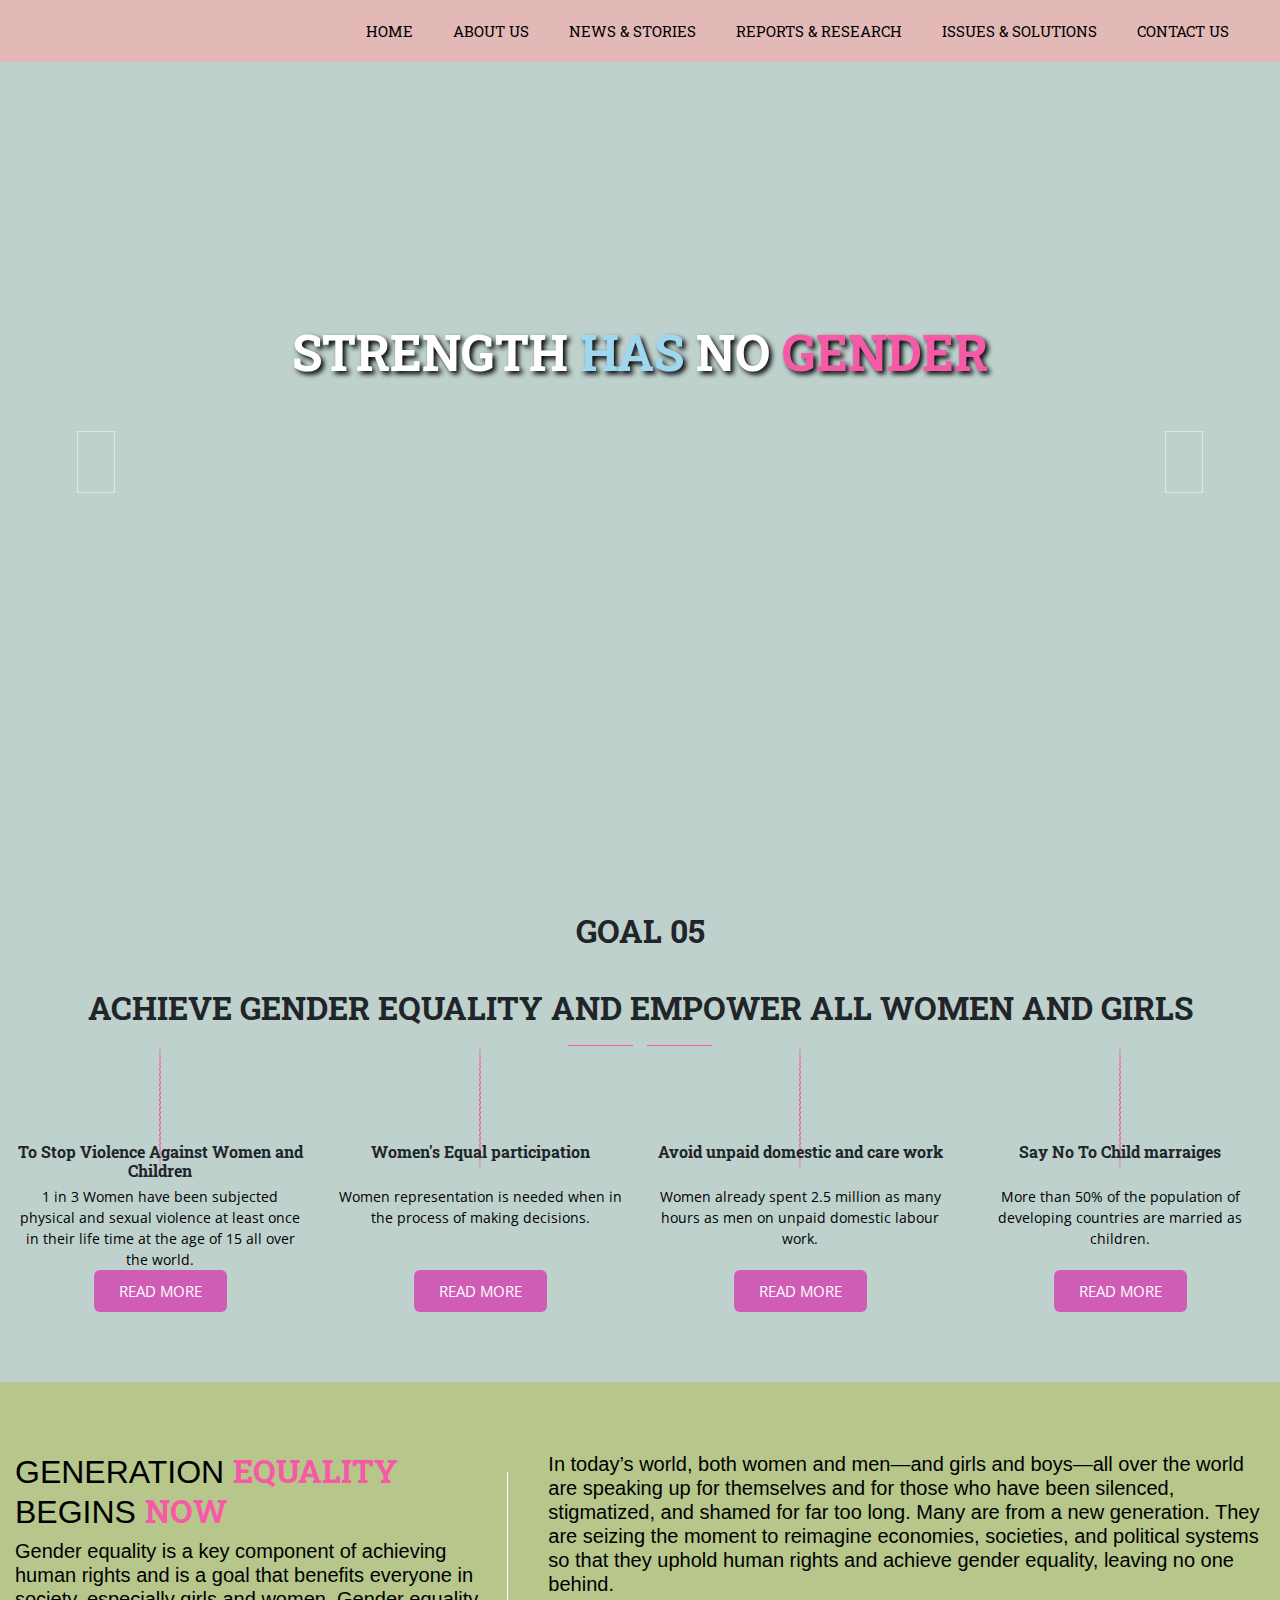
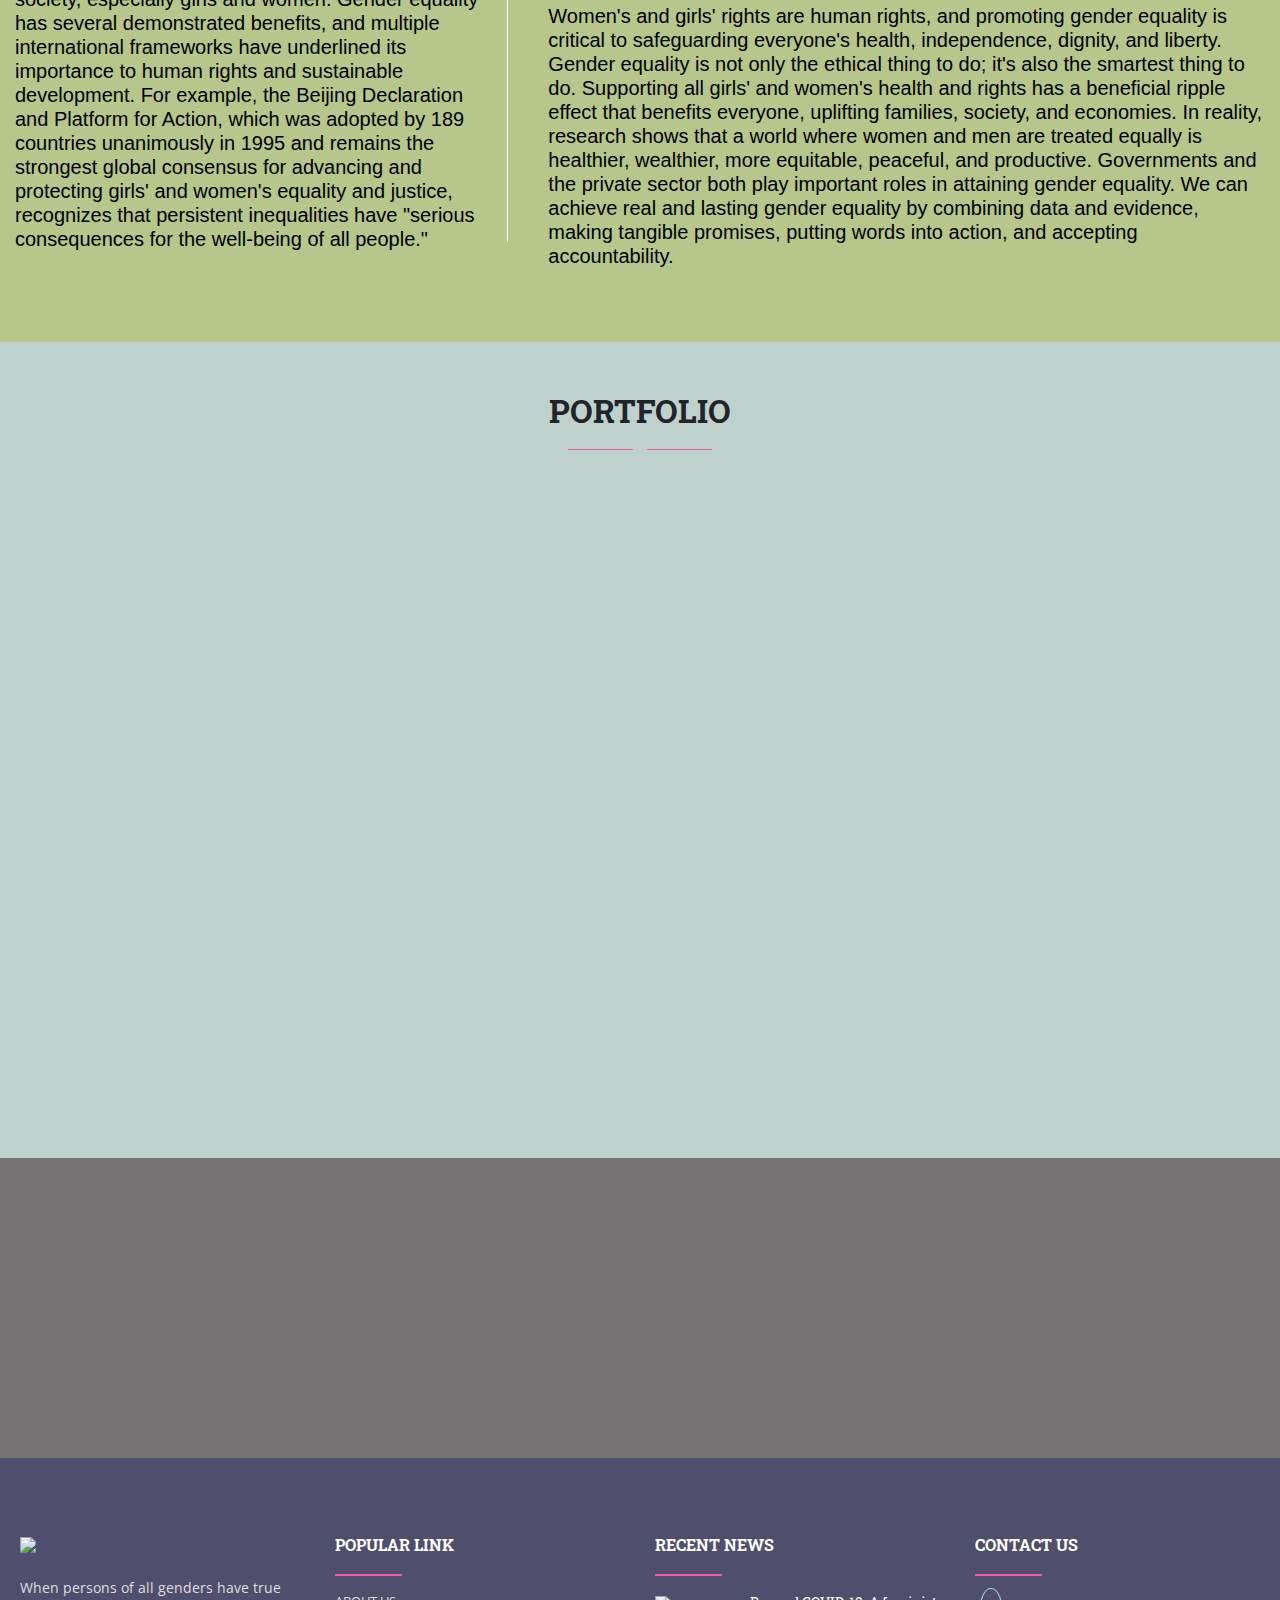
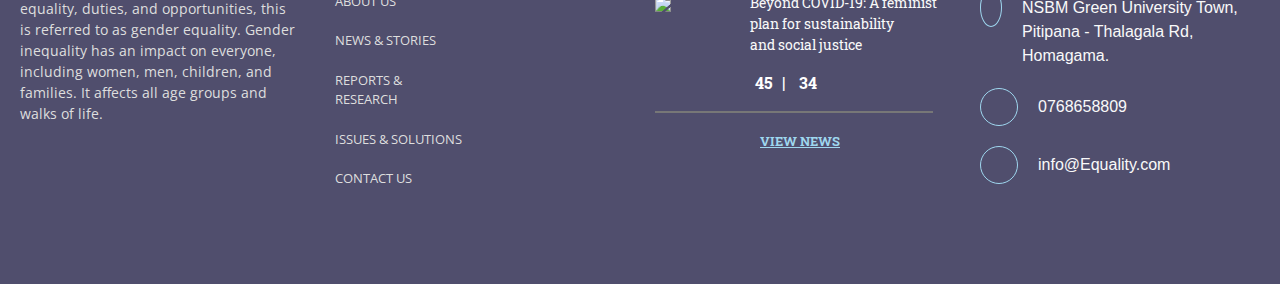
==== commit 3e46da68: "update" ====
--- a/index.html
+++ b/index.html
@@ -22,7 +22,6 @@
     <link rel="stylesheet" href="https://MAGHPMallawaarachchi.github.io/index.css" type="text/css">
     <title>Home</title>
     </head>
- 
 
   <body>
   	<button onclick="topFunction()" id="myBtn" title="Go to top">Top</button>
@@ -70,40 +69,42 @@
     </div> 
 
     <!--carousel-->
-    <div class="main-container carousel-height">
-      <div id="carouselExampleIndicators" class="carousel slide" data-ride="carousel">            
-        <div class="carousel-inner">
-          <div class="carousel-item active first-slider">
-            <div class="inside-container">
-              <div class="row">
-                <div class="col-lg-12  ">
-                  <div class="carousel-text">
-                    <h1>Strength <span class="second-1">Has</span> NO <span class="bs-card">Gender</span></h1>
-                  </div>
-                </div> 
-              </div>
-            </div>
-          </div>  
-          <div class="carousel-item  first-slider-1">
-            <div class="inside-container">
-              <div class="row">
-                <div class="col-lg-12 ">
-                  <div class="carousel-text"> 
-                   <span>Strength <span class="second-1">Has</span> NO<span class="bs-card">Gender</span></span>
-                  </div>
-                </div> 
-              </div>
-            </div>
-          </div>
-              <a class="carousel-control-prev" href="#carouselExampleIndicators" role="button" data-slide="prev">
-                <span ><i class="fas fa-arrow-right  fa-rotate-180 arrow"></i></span>
-                <span class="sr-only">Previous</span>
-              </a>
-              <a class="carousel-control-next" href="#carouselExampleIndicators" role="button" data-slide="next">
-                <span ><i class="fas fa-arrow-right arrow"></i></span>
-                <span class="sr-only">Next</span>
-              </a>
-        </div>     
+    <div class="main-caraousel">
+      <div class="main-container carousel-height">
+        <div id="carouselExampleIndicators" class="carousel slide" data-ride="carousel">            
+          <div class="carousel-inner">
+            <div class="carousel-item active first-slider">
+              <div class="inside-container">
+                <div class="row">
+                  <div class="col-lg-12  ">
+                    <div class="carousel-text">
+                      <h1>Strength <span class="second-1">Has</span> NO <span class="bs-card">Gender</span></h1>
+                    </div>
+                  </div> 
+                </div>
+              </div>
+            </div>  
+            <div class="carousel-item  first-slider-1">
+              <div class="inside-container">
+                <div class="row">
+                  <div class="col-lg-12 ">
+                    <div class="carousel-text"> 
+                     <span>Strength <span class="second-1">Has</span> NO<span class="bs-card">Gender</span></span>
+                    </div>
+                  </div> 
+                </div>
+              </div>
+            </div>
+                <a class="carousel-control-prev" href="#carouselExampleIndicators" role="button" data-slide="prev">
+                  <span ><i class="fas fa-arrow-right  fa-rotate-180 arrow"></i></span>
+                  <span class="sr-only">Previous</span>
+                </a>
+                <a class="carousel-control-next" href="#carouselExampleIndicators" role="button" data-slide="next">
+                  <span ><i class="fas fa-arrow-right arrow"></i></span>
+                  <span class="sr-only">Next</span>
+                </a>
+          </div>     
+        </div>
       </div>
     </div>
 
@@ -177,7 +178,7 @@
             </div>
             <div class="col-lg-7"> 
               <h5> In today’s world, both women and men—and girls and boys—all over the world are speaking up for themselves and for those who have been silenced, stigmatized, and shamed for far too long. Many are from a new generation. They are seizing the moment to reimagine economies, societies, and political systems so that they uphold human rights and achieve gender equality, leaving no one behind.</h5>
-              <h5>Women's and girls' rights are human rights, and promoting gender equality is critical to safeguarding everyone's health, independence, dignity, and liberty. Gender equality is not only the ethical thing to do; it's also the smart thing to do. Supporting all girls' and women's health and rights has a beneficial ripple effect that benefits everyone, uplifting families, society, and economies. In reality, research shows that a world where women and men are treated equally is healthier, wealthier, more equitable, peaceful, and productive.
+              <h5>Women's and girls' rights are human rights, and promoting gender equality is critical to safeguarding everyone's health, independence, dignity, and liberty. Gender equality is not only the ethical thing to do; it's also the smartest thing to do. Supporting all girls' and women's health and rights has a beneficial ripple effect that benefits everyone, uplifting families, society, and economies. In reality, research shows that a world where women and men are treated equally is healthier, wealthier, more equitable, peaceful, and productive.
 
               Governments and the private sector both play important roles in attaining gender equality. We can achieve real and lasting gender equality by combining data and evidence, making tangible promises, putting words into action, and accepting accountability.</h5>
             </div>
@@ -274,7 +275,7 @@
               <hr>
                 <div class="row contact-row-margin"> 
                   <a href="https://www.google.lk/maps/place/Faculty+Of+Computing/@6.820235,80.0373442,17z/data=!3m1!4b1!4m5!3m4!1s0x3ae25276fbe9dbbb:0x226fe0b41e844be9!8m2!3d6.820229!4d80.0395326"><i class="fas fa-map-marker-alt contact-icon"></i></a>
-                  <p> NSBM Green University Tow,<br>  Pitipana - Thalagala Rd,<br> Homagama.</p>
+                  <p> NSBM Green University Town,<br>  Pitipana - Thalagala Rd,<br> Homagama.</p>
                 </div>
                 <div class="row contact-row-margin">
                   <i class="fas fa-phone fa-rotate-90 contact-icon"></i>
